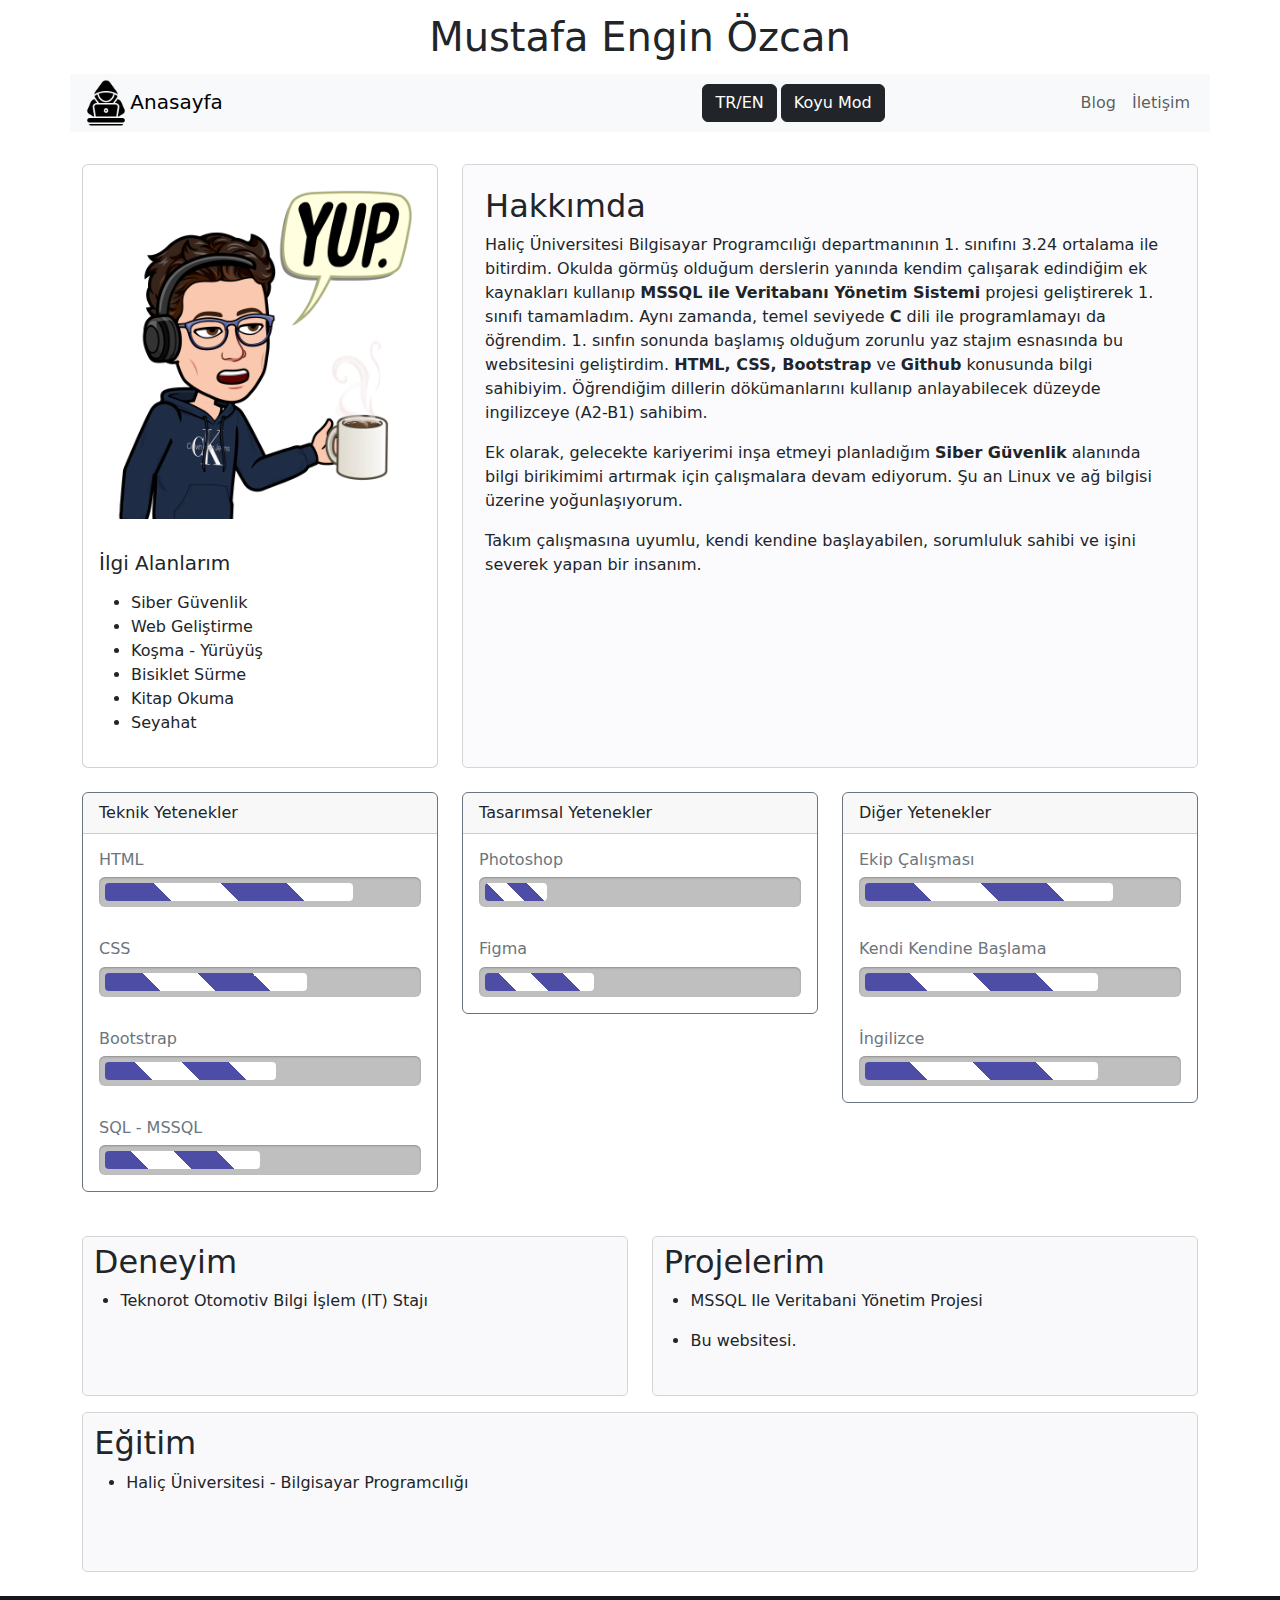
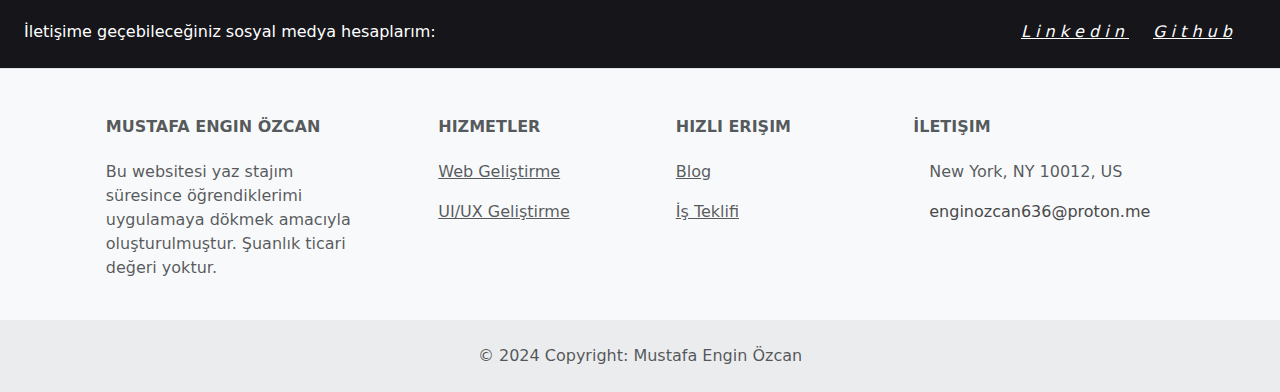
==== index.html @ c09090f0 "dark mode added to main pages" ====
<!DOCTYPE html>
<html lang="en">

<head>
  <meta charset="UTF-8">
  <meta name="viewport" content="width=device-width, initial-scale=1.0">
  <title>Mustafa Engin Özcan</title>
  <style>
    html {
      scroll-behavior: smooth;
    }
  </style>
  <link rel="stylesheet" href="css/style.css">
  <link href="https://cdn.jsdelivr.net/npm/bootstrap@5.3.3/dist/css/bootstrap.min.css" rel="stylesheet"
    integrity="sha384-QWTKZyjpPEjISv5WaRU9OFeRpok6YctnYmDr5pNlyT2bRjXh0JMhjY6hW+ALEwIH" crossorigin="anonymous">
  <link rel="icon" type="image/x-icon" href="img/hacker.png">
  <link rel="stylesheet" href="https://cdnjs.cloudflare.com/ajax/libs/font-awesome/6.6.0/css/all.min.css"
    integrity="sha512-Kc323vGBEqzTmouAECnVceyQqyqdsSiqLQISBL29aUW4U/M7pSPA/gEUZQqv1cwx4OnYxTxve5UMg5GT6L4JJg=="
    crossorigin="anonymous" referrerpolicy="no-referrer">
</head>

<body>
  <script src="https://cdn.jsdelivr.net/npm/@popperjs/core@2.11.8/dist/umd/popper.min.js"
    integrity="sha384-I7E8VVD/ismYTF4hNIPjVp/Zjvgyol6VFvRkX/vR+Vc4jQkC+hVqc2pM8ODewa9r"
    crossorigin="anonymous"></script>
  <script src="https://cdn.jsdelivr.net/npm/bootstrap@5.3.3/dist/js/bootstrap.min.js"
    integrity="sha384-0pUGZvbkm6XF6gxjEnlmuGrJXVbNuzT9qBBavbLwCsOGabYfZo0T0to5eqruptLy"
    crossorigin="anonymous"></script>

  <script>
    document.getElementById('iletisimButon').addEventListener('click', function (event) {
      event.preventDefault();

      document.getElementById('footer').scrollIntoView({
        behavior: 'smooth'
      });
    });
  </script>

  <h1 style="text-align: center; margin: 0%; margin-bottom: 1%; margin-top: 1%;">Mustafa Engin Özcan</h1>

  <div class="container">
    <div class="row">
      <nav class="navbar navbar-expand-lg bg-body-tertiary p-0">
        <div class="container-fluid" id="naviBar">
          <a class="navbar-brand" href="../index.html" id="naviBar"><img class="icon-Navbar"
              src="../img/hacker.png">Anasayfa</a>
          <a class="btn btn-dark" href="../docs/indexEnglish.html" role="button">TR/EN</a>
          <button id="theme-toggle" class="btn btn-dark mx-1">Koyu Mod</button>
          <button class=" navbar-toggler" type="button" data-bs-toggle="collapse"
            data-bs-target="#navbarSupportedContent" aria-controls="navbarSupportedContent" aria-expanded="false"
            aria-label="Toggle navigation">
            <span class="navbar-toggler-icon"></span>
          </button>

          <div class="collapse navbar-collapse" id="navbarSupportedContent">
            <ul class="navbar-nav ms-auto mb-2 mb-lg-0">
              <li class="nav-item">
                <a class="nav-link" aria-current="page" href="../docs/blog.html" id="naviBar">Blog</a>
              </li>
              <li class="nav-item">
                <a class="nav-link naviBar" href="#footer" id="iletisimButon">İletişim</a>
              </li>
            </ul>
          </div>
        </div>
      </nav>
    </div>
  </div>


  <div class="container">
    <div class="row mt-3">
      <div class="col-sm-12 col-md-4 col-lg-4 mt-3">
        <div class="card">
          <img src="img/yup.png" class="card-img-top" alt="...">
          <div class="card-body">
            <p class="card-text">
            <h5>İlgi Alanlarım</h5>
            </p>
            <ul>
              <li>Siber Güvenlik</li>
              <li>Web Geliştirme</li>
              <li>Koşma - Yürüyüş</li>
              <li>Bisiklet Sürme</li>
              <li>Kitap Okuma</li>
              <li>Seyahat</li>
            </ul>
          </div>
        </div>
      </div>


      <!-- <div class="row"> -->
      <div class="col-sm-12 col-md-8 col-lg-8 mt-3">
        <div class="div-Hakkimda">
          <h2>Hakkımda</h2>
          <p>Haliç Üniversitesi Bilgisayar Programcılığı departmanının 1. sınıfını 3.24 ortalama ile bitirdim. Okulda
            görmüş olduğum
            derslerin yanında kendim çalışarak edindiğim ek kaynakları kullanıp <b>MSSQL ile Veritabanı Yönetim
              Sistemi</b>
            projesi geliştirerek 1. sınıfı tamamladım. Aynı zamanda, temel seviyede <b>C</b> dili ile programlamayı da
            öğrendim. 1. sınfın sonunda
            başlamış
            olduğum zorunlu yaz stajım esnasında bu websitesini geliştirdim. <b>HTML, CSS, Bootstrap</b> ve
            <b>Github</b> konusunda bilgi
            sahibiyim. Öğrendiğim dillerin dökümanlarını kullanıp anlayabilecek düzeyde ingilizceye (A2-B1) sahibim.
          </p>
          <p>Ek olarak, gelecekte kariyerimi inşa etmeyi planladığım <b>Siber Güvenlik</b> alanında bilgi birikimimi
            artırmak
            için çalışmalara devam ediyorum. Şu an Linux ve ağ bilgisi üzerine yoğunlaşıyorum.</p>
          <p>Takım çalışmasına uyumlu, kendi kendine başlayabilen, sorumluluk sahibi ve işini severek yapan bir insanım.
          </p>
        </div>
      </div>
    </div>
  </div>
  <div class="container p-0">
    <div class="row m-0 mb-1">
      <div class="col-sm-12 col-md-4 col-lg-4 mt-4 mb-4">
        <div class="card border-secondary">
          <div class="card-header">Teknik Yetenekler</div>
          <div class="card-body text-secondary">
            <h6>HTML</h6>
            <div class="col-sm-12 col-md-12 col-lg-12">
              <div class="yukleme yukleme-striped">
                <div class="yukleme-bar"></div>
              </div>
            </div>
            <h6 style="margin-top: 10%;">CSS</h6>
            <div class="col-sm-12 col-md-12 col-lg-12">
              <div class="yukleme yukleme-striped-css">
                <div class="yukleme-bar-css"></div>
              </div>
            </div>
            <h6 style="margin-top: 10%;">Bootstrap</h6>
            <div class="col-sm-12 col-md-12 col-lg-12">
              <div class="yukleme yukleme-striped-bt">
                <div class="yukleme-bar-bt"></div>
              </div>
            </div>
            <h6 style="margin-top: 10%;">SQL - MSSQL</h6>
            <div class="col-sm-12 col-md-12 col-lg-12">
              <div class="yukleme yukleme-striped-sql">
                <div class="yukleme-bar-sql"></div>
              </div>
            </div>
          </div>
        </div>
      </div>
      <div class="col-sm-12 col-md-4 col-lg-4 mt-4 mb-4">
        <div class="card border-secondary">
          <div class="card-header">Tasarımsal Yetenekler</div>
          <div class="card-body text-secondary">
            <h6>Photoshop</h6>
            <div class="col-sm-12 col-md-12 col-lg-12">
              <div class="yukleme yukleme-striped-ps">
                <div class="yukleme-bar-ps"></div>
              </div>
            </div>
            <h6 style="margin-top: 10%;">Figma</h6>
            <div class="col-sm-12 col-md-12 col-lg-12">
              <div class="yukleme yukleme-striped-fig">
                <div class="yukleme-bar-fig"></div>
              </div>
            </div>
          </div>
        </div>
      </div>
      <div class="col-sm-12 col-md-4 col-lg-4 mt-4 mb-4">
        <div class="card border-secondary">
          <div class="card-header">Diğer Yetenekler</div>
          <div class="card-body text-secondary">
            <h6>Ekip Çalışması</h6>
            <div class="col-sm-12 col-md-12 col-lg-12">
              <div class="yukleme yukleme-striped-problem">
                <div class="yukleme-bar-problem"></div>
              </div>
            </div>
            <h6 style="margin-top: 10%;">Kendi Kendine Başlama</h6>
            <div class="col-sm-12 col-md-12 col-lg-12">
              <div class="yukleme yukleme-striped-analitik">
                <div class="yukleme-bar-analitik"></div>
              </div>
            </div>
            <h6 style="margin-top: 10%;">İngilizce</h6>
            <div class="col-sm-12 col-md-12 col-lg-12">
              <div class="yukleme yukleme-striped-yabancidil">
                <div class="yukleme-bar-yabancidil"></div>
              </div>
            </div>
          </div>
        </div>
      </div>
    </div>
  </div>

  <!-- <div class="container">
    
  </div> -->

  <div class="container">
    <div class="row">
      <div class="col-sm-12 col-md-6 col-lg-6 mt-3">
        <div class="div-Deneyim">
          <h2 style="margin-left: 1%;">Deneyim</h2>
          <ul>
            <li>
              Teknorot Otomotiv Bilgi İşlem (IT) Stajı
            </li>
          </ul>
        </div>
      </div>
      <div class="col-sm-12 col-md-6 col-lg-6 mt-3">
        <div class="div-Projeler">
          <h2 style="margin-left: 1%;">Projelerim</h2>
          <ul>
            <li>
              <p>MSSQL Ile Veritabani Yönetim Projesi</p>
            </li>
            <li>
              <p>Bu websitesi.</p>
            </li>
          </ul>
        </div>
      </div>
    </div>
  </div>

  <div class="container">
    <div class="row">
      <div class="col-sm-12 col-md-12 col-lg-12 mt-3">
        <div class="div-Egitim">
          <h2>
            Eğitim
          </h2>
          <ul>
            <li>
              Haliç Üniversitesi - Bilgisayar Programcılığı
            </li>
          </ul>
        </div>
      </div>
    </div>
  </div>

  <br>
  <!-- Footer -->
  <footer class="text-center text-lg-start bg-body-tertiary text-muted" id="footer">
    <!-- Section: Social media -->
    <section class="d-flex justify-content-center justify-content-lg-between p-4 border-bottom dark-mode">
      <!-- Left -->
      <div class="me-5 d-none d-lg-block">
        <span>İletişime geçebileceğiniz sosyal medya hesaplarım:</span>
      </div>
      <!-- Left -->

      <!-- Right -->
      <div class="dark-mode">
        <!-- <a href="" class="me-4 text-reset" target="_blank">
          <i class="fab fa-google"> o o g l e</i>
        </a> -->
        <a href="https://www.linkedin.com/in/mustafa-engin-ozcan/" class="me-4 text-reset" target="_blank">
          <i class="fab fa-linkedin"> L i n k e d i n</i>
        </a>
        <a href="https://github.com/thengjn" class="me-4 text-reset" target="_blank">
          <i class="fab fa-github"> G i t h u b</i>
        </a>
      </div>
      <!-- Right -->
    </section>
    <!-- Section: Social media -->

    <!-- Section: Links  -->
    <section class="footerIletisim">
      <div class="container text-center text-md-start mt-5">
        <!-- Grid row -->
        <div class="row mt-3">
          <!-- Grid column -->
          <div class="col-md-3 col-lg-4 col-xl-3 mx-auto mb-4">
            <!-- Content -->
            <h6 class="text-uppercase fw-bold mb-4">
              <i></i>Mustafa Engin Özcan
            </h6>
            <p>
              Bu websitesi yaz stajım süresince öğrendiklerimi uygulamaya dökmek amacıyla oluşturulmuştur. Şuanlık
              ticari değeri yoktur.
            </p>
          </div>
          <!-- Grid column -->

          <!-- Grid column -->
          <div class="col-md-2 col-lg-2 col-xl-2 mx-auto mb-4">
            <!-- Links -->
            <h6 class="text-uppercase fw-bold mb-4">
              Hizmetler
            </h6>
            <p>
              <a href="docs/hizmetler.html" class="text-reset">Web Geliştirme</a>
            </p>
            <p>
              <a href="docs/hizmetler.html" class="text-reset">UI/UX Geliştirme</a>
            </p>
            <!-- <p>
              <a href="#!" class="text-reset">other</a>
            </p>
            <p>
              <a href="#!" class="text-reset">other</a>
            </p> -->
          </div>
          <!-- Grid column -->

          <!-- Grid column -->
          <div class="col-md-3 col-lg-2 col-xl-2 mx-auto mb-4">
            <!-- Links -->
            <h6 class="text-uppercase fw-bold mb-4">
              Hızlı Erişim
            </h6>
            <p>
              <a href="docs/blog.html" class="text-reset">Blog</a>
            </p>
            <p>
              <a href="docs/IsTeklifi.html" class="text-reset">İş Teklifi</a>
            </p>
            <!-- <p>
              <a href="#!" class="text-reset">Orders</a>
            </p>
            <p>
              <a href="#!" class="text-reset">Help</a>
            </p> -->
          </div>
          <!-- Grid column -->

          <!-- Grid column -->
          <div class="col-md-4 col-lg-3 col-xl-3 mx-auto mb-md-0 mb-4">
            <!-- Links -->
            <h6 class="text-uppercase fw-bold mb-4">İletişim</h6>
            <p><i class="fas fa-home me-3"></i>New York, NY 10012, US</p>
            <i class="fas fa-envelope me-3"></i>
            <a href="mailto:enginozcan636@proton.me" class="mail-Iletisim"
              style="color: rgb(73, 73, 73); text-decoration: none;">enginozcan636@proton.me</a>
            </p>
          </div>
          <!-- Grid column -->
        </div>
        <!-- Grid row -->
      </div>
    </section>
    <!-- Section: Links  -->
    <!-- Copyright -->
    <div class="text-center p-4" style="background-color: rgba(0, 0, 0, 0.05);">
      © 2024 Copyright: Mustafa Engin Özcan</div>
    <!-- Copyright -->
  </footer>
  <!-- Footer -->
  </div>

  <script src="json/script.js"></script>
</body>

</html>
---- css/style.css ----
.div-Hakkimda {
  background-color: #f9f9fb9a;
  height: 100%;
  width: 100%;
  border-radius: 5px;
  padding: 3%;
  border: 0.1px solid #d8d4d4;
}

.icon-Navbar {
  width: 8%;
  height: 8%;
}

.yetenek-bar {
  margin: 100px auto;
  width: 500px;
  text-align: center;
}

.yukleme {
  padding: 6px;
  background: rgba(0, 0, 0, 0.25);
  border-radius: 6px;
  box-shadow: inset 0 1px 2px rgba(0, 0, 0, 0.25), 0 1px rgba(255, 255, 255, 0.08);
}

.yukleme-bar {
  /* ------------------------- */
  height: 18px;
  background-color: #ee3030;
  border-radius: 4px;
  transition: 0.4s linear;
  transition-property: width, background-color;
}

.yukleme-striped .yukleme-bar {
  /* her bar icin sadece buralari degistir ve animation kisminin adini o bar adi olarak belirle */
  background-color: white;
  width: 80%;
  background-image: linear-gradient(45deg, rgba(0, 0, 128, 0.699) 25%,
      transparent 25%, transparent 50%,
      rgba(0, 0, 128, 0.699) 50%, rgba(0, 0, 128, 0.699) 75%,
      transparent 75%, transparent);
  animation: progressAnimationStrike 6s;
}

@keyframes progressAnimationStrike {
  from {
    width: 0
  }

  to {
    width: 80%
  }
}

.yukleme-bar-css {
  /* ------------------------- */
  height: 18px;
  background-color: #ee3030;
  border-radius: 4px;
  transition: 0.4s linear;
  transition-property: width, background-color;
}

.yukleme-striped-css .yukleme-bar-css {
  /* her bar icin sadece buralari degistir ve animation kisminin adini o bar adi olarak belirle */
  background-color: white;
  width: 65%;
  background-image: linear-gradient(45deg, rgba(0, 0, 128, 0.699) 25%,
      transparent 25%, transparent 50%,
      rgba(0, 0, 128, 0.699) 50%, rgba(0, 0, 128, 0.699) 75%,
      transparent 75%, transparent);
  animation: progressAnimationStrikeCss 6s;
}

@keyframes progressAnimationStrikeCss {
  from {
    width: 0
  }

  to {
    width: 65%
  }
}


.yukleme-bar-bt {
  /* ------------------------- */
  height: 18px;
  background-color: #ee3030;
  border-radius: 4px;
  transition: 0.4s linear;
  transition-property: width, background-color;
}

.yukleme-striped-bt .yukleme-bar-bt {
  /* her bar icin sadece buralari degistir ve animation kisminin adini o bar adi olarak belirle */
  background-color: white;
  width: 55%;
  background-image: linear-gradient(45deg, rgba(0, 0, 128, 0.699) 25%,
      transparent 25%, transparent 50%,
      rgba(0, 0, 128, 0.699) 50%, rgba(0, 0, 128, 0.699) 75%,
      transparent 75%, transparent);
  animation: progressAnimationStrikeBt 6s;
}

@keyframes progressAnimationStrikeBt {
  from {
    width: 0
  }

  to {
    width: 55%
  }
}

.yukleme-bar-sql {
  /* ------------------------- */
  height: 18px;
  background-color: #ee3030;
  border-radius: 4px;
  transition: 0.4s linear;
  transition-property: width, background-color;
}

.yukleme-striped-sql .yukleme-bar-sql {
  /* her bar icin sadece buralari degistir ve animation kisminin adini o bar adi olarak belirle */
  background-color: white;
  width: 50%;
  background-image: linear-gradient(45deg, rgba(0, 0, 128, 0.699) 25%,
      transparent 25%, transparent 50%,
      rgba(0, 0, 128, 0.699) 50%, rgba(0, 0, 128, 0.699) 75%,
      transparent 75%, transparent);
  animation: progressAnimationStrikeSql 6s;
}

@keyframes progressAnimationStrikeSql {
  from {
    width: 0
  }

  to {
    width: 50%
  }
}

.yukleme-bar-ps {
  /* ------------------------- */
  height: 18px;
  background-color: #ee3030;
  border-radius: 4px;
  transition: 0.4s linear;
  transition-property: width, background-color;
}

.yukleme-striped-ps .yukleme-bar-ps {
  /* her bar icin sadece buralari degistir ve animation kisminin adini o bar adi olarak belirle */
  background-color: white;
  width: 20%;
  background-image: linear-gradient(45deg, rgba(0, 0, 128, 0.699) 25%,
      transparent 25%, transparent 50%,
      rgba(0, 0, 128, 0.699) 50%, rgba(0, 0, 128, 0.699) 75%,
      transparent 75%, transparent);
  animation: progressAnimationStrikePs 6s;
}

@keyframes progressAnimationStrikePs {
  from {
    width: 0
  }

  to {
    width: 20%
  }
}

.yukleme-bar-fig {
  /* ------------------------- */
  height: 18px;
  background-color: #ee3030;
  border-radius: 4px;
  transition: 0.4s linear;
  transition-property: width, background-color;
}

.yukleme-striped-fig .yukleme-bar-fig {
  /* her bar icin sadece buralari degistir ve animation kisminin adini o bar adi olarak belirle */
  background-color: white;
  width: 35%;
  background-image: linear-gradient(45deg, rgba(0, 0, 128, 0.699) 25%,
      transparent 25%, transparent 50%,
      rgba(0, 0, 128, 0.699) 50%, rgba(0, 0, 128, 0.699) 75%,
      transparent 75%, transparent);
  animation: progressAnimationStrikeFig 6s;
}

@keyframes progressAnimationStrikeFig {
  from {
    width: 0
  }

  to {
    width: 35%
  }
}

.yukleme-bar-problem {
  /* ------------------------- */
  height: 18px;
  background-color: #ee3030;
  border-radius: 4px;
  transition: 0.4s linear;
  transition-property: width, background-color;
}

.yukleme-striped-problem .yukleme-bar-problem {
  /* her bar icin sadece buralari degistir ve animation kisminin adini o bar adi olarak belirle */
  background-color: white;
  width: 80%;
  background-image: linear-gradient(45deg, rgba(0, 0, 128, 0.699) 25%,
      transparent 25%, transparent 50%,
      rgba(0, 0, 128, 0.699) 50%, rgba(0, 0, 128, 0.699) 75%,
      transparent 75%, transparent);
  animation: progressAnimationStrikeProblem 6s;
}

@keyframes progressAnimationStrikeProblem {
  from {
    width: 0
  }

  to {
    width: 80%
  }
}

.yukleme-bar-analitik {
  /* ------------------------- */
  height: 18px;
  background-color: #ee3030;
  border-radius: 4px;
  transition: 0.4s linear;
  transition-property: width, background-color;
}

.yukleme-striped-analitik .yukleme-bar-analitik {
  /* her bar icin sadece buralari degistir ve animation kisminin adini o bar adi olarak belirle */
  background-color: white;
  width: 75%;
  background-image: linear-gradient(45deg, rgba(0, 0, 128, 0.699) 25%,
      transparent 25%, transparent 50%,
      rgba(0, 0, 128, 0.699) 50%, rgba(0, 0, 128, 0.699) 75%,
      transparent 75%, transparent);
  animation: progressAnimationStrike 6s;
}

@keyframes progressAnimationStrike {
  from {
    width: 0
  }

  to {
    width: 75%
  }
}

.yukleme-bar-yabancidil {
  /* ------------------------- */
  height: 18px;
  background-color: #ee3030;
  border-radius: 4px;
  transition: 0.4s linear;
  transition-property: width, background-color;
}

.yukleme-striped-yabancidil .yukleme-bar-yabancidil {
  /* her bar icin sadece buralari degistir ve animation kisminin adini o bar adi olarak belirle */
  background-color: white;
  width: 75%;
  background-image: linear-gradient(45deg, rgba(0, 0, 128, 0.699) 25%,
      transparent 25%, transparent 50%,
      rgba(0, 0, 128, 0.699) 50%, rgba(0, 0, 128, 0.699) 75%,
      transparent 75%, transparent);
  animation: progressAnimationStrikeYabancidil 6s;
}

@keyframes progressAnimationStrikeYabancidil {
  from {
    width: 0
  }

  to {
    width: 75%
  }
}

.div-Projeler {
  width: 100%;
  height: 10rem;
  background-color: #f9f9fb;
  border-radius: 5px;
  border: 0.1px solid #d8d4d4;
  padding: 1%;
}

.div-Deneyim{
  width: 100%;
  height: 10rem;
  background-color: #f9f9fb;
  border-radius: 5px;
  border: 0.1px solid #d8d4d4;
  padding: 1%;
}

.div-Egitim{
  width: 100%;
  height: 10rem;
  background-color: #f9f9fb;
  border-radius: 5px;
  border: 0.1px solid #d8d4d4;
  padding: 1%;
}

.mail-Iletisim:hover{
  color:rgb(11, 96, 255);
  text-decoration: double;
}

.dark-mode #naviBar{
  background-color: #333;
  color: #fff;
}

.dark-mode .naviBar{
  background-color: #333;
  color: #fff;
}

.dark-mode{
  background-color: #15151a;
  color: #fff;
}

.dark-mode .card{
  background-color: #333;
  color: #fff;
}

.dark-mode .div-Hakkimda{
  background-color: #333;
  color: #fff;
}

.dark-mode .div-Deneyim{
  background-color: #333;
  color: #fff;
}

.dark-mode .div-Projeler{
  background-color: #333;
  color: #fff;
}

.dark-mode .div-Egitim{
  background-color: #333;
  color: #fff;
}

.dark-mode .card  h6{
  background-color: #333;
  color: #fff;
}
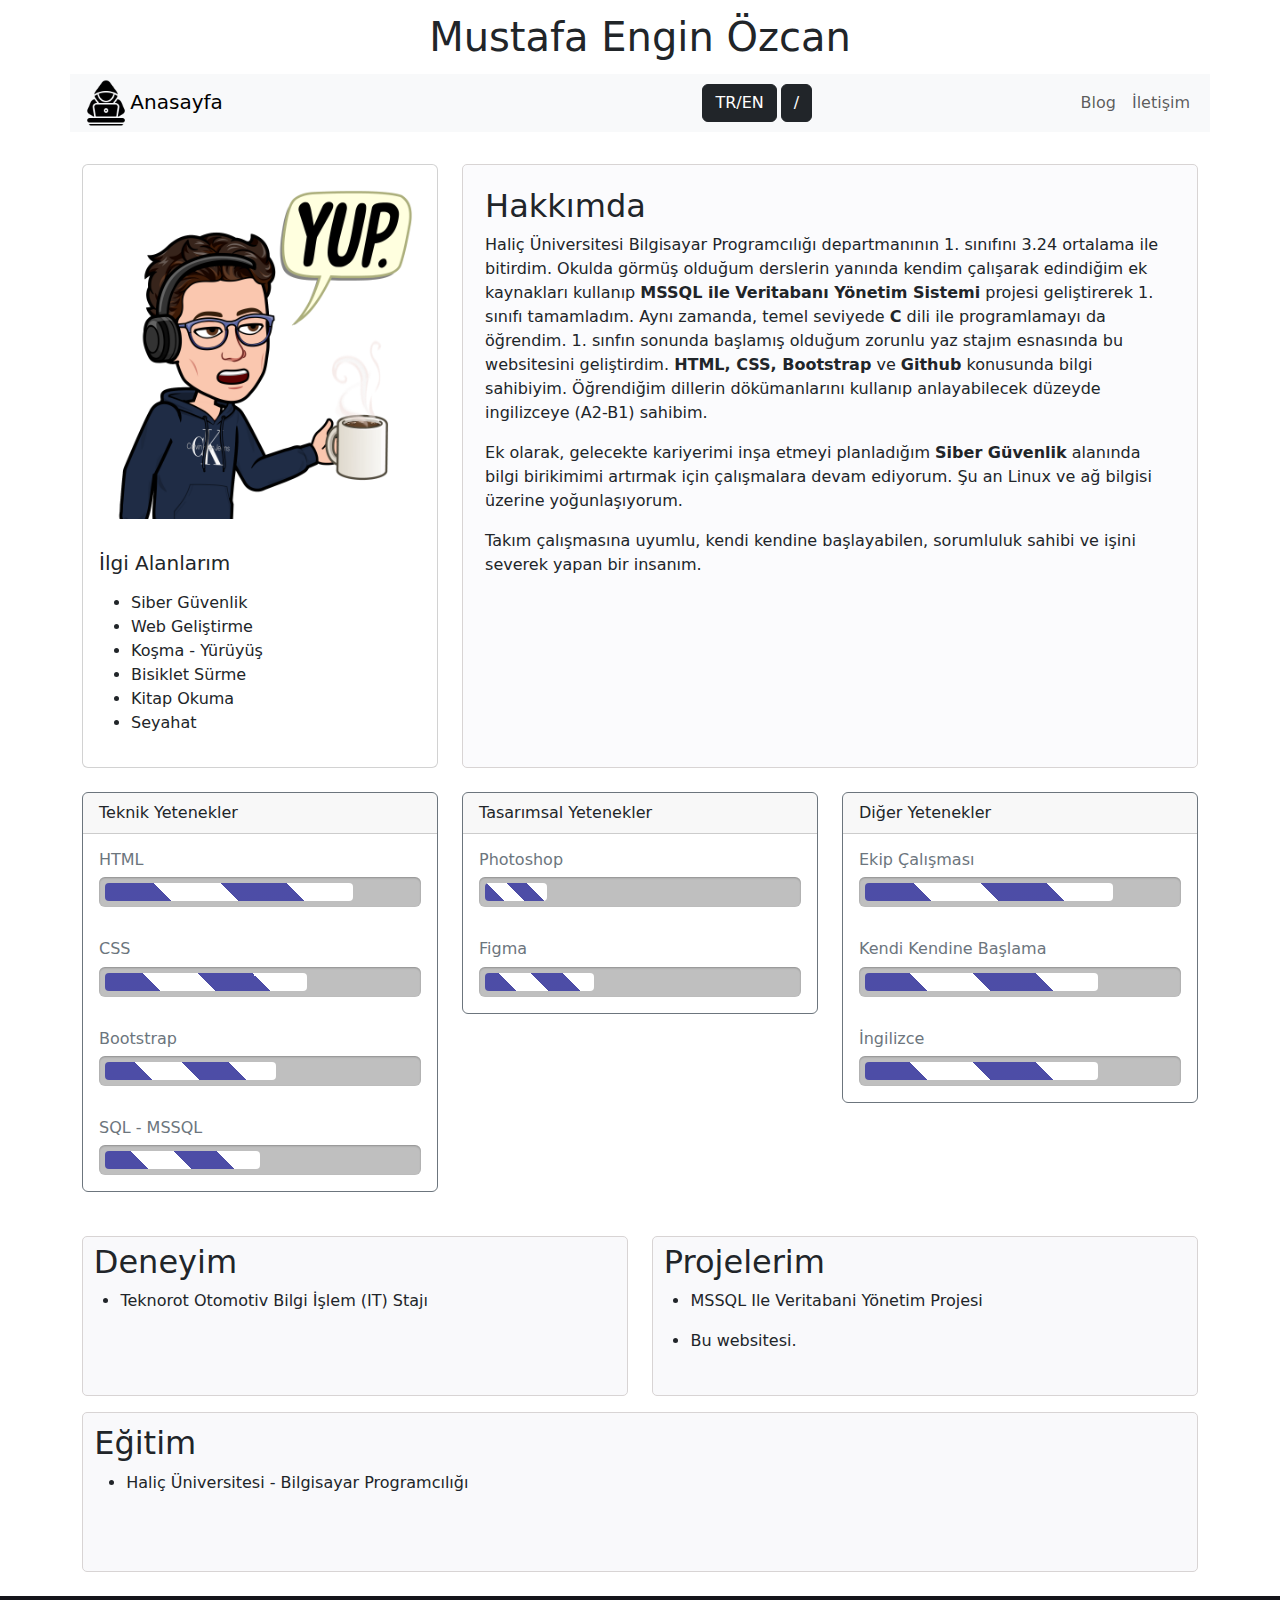
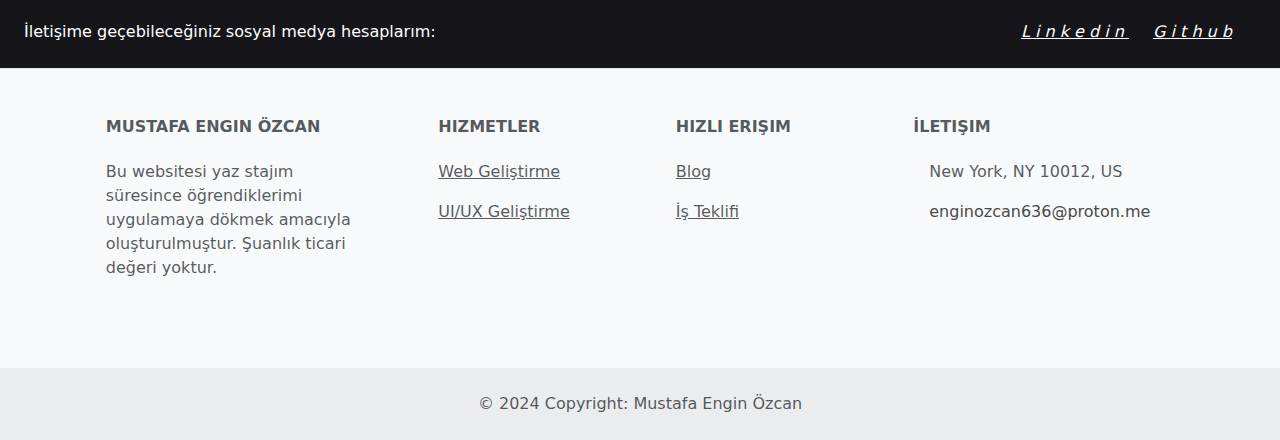
==== commit 972bc372: "dark mode added to blog page. also, fixed footer color for dark mode" ====
--- a/index.html
+++ b/index.html
@@ -46,7 +46,7 @@
           <a class="navbar-brand" href="../index.html" id="naviBar"><img class="icon-Navbar"
               src="../img/hacker.png">Anasayfa</a>
           <a class="btn btn-dark" href="../docs/indexEnglish.html" role="button">TR/EN</a>
-          <button id="theme-toggle" class="btn btn-dark mx-1">Koyu Mod</button>
+          <button id="theme-toggle" class="btn btn-dark mx-1"><i class="fa-regular fa-sun"></i>/<i class="fa-regular fa-moon"></i></button>
           <button class=" navbar-toggler" type="button" data-bs-toggle="collapse"
             data-bs-target="#navbarSupportedContent" aria-controls="navbarSupportedContent" aria-expanded="false"
             aria-label="Toggle navigation">
@@ -273,9 +273,9 @@
 
     <!-- Section: Links  -->
     <section class="footerIletisim">
-      <div class="container text-center text-md-start mt-5">
+      <div class="container text-center text-md-start mt-0 py-5">
         <!-- Grid row -->
-        <div class="row mt-3">
+        <div class="row mt-0">
           <!-- Grid column -->
           <div class="col-md-3 col-lg-4 col-xl-3 mx-auto mb-4">
             <!-- Content -->
--- a/css/style.css
+++ b/css/style.css
@@ -371,4 +371,10 @@
 .dark-mode .card  h6{
   background-color: #333;
   color: #fff;
-}+}
+
+.dark-mode .footerIletisim{
+  background-color: #15151a;
+  color: #fff;
+}
+
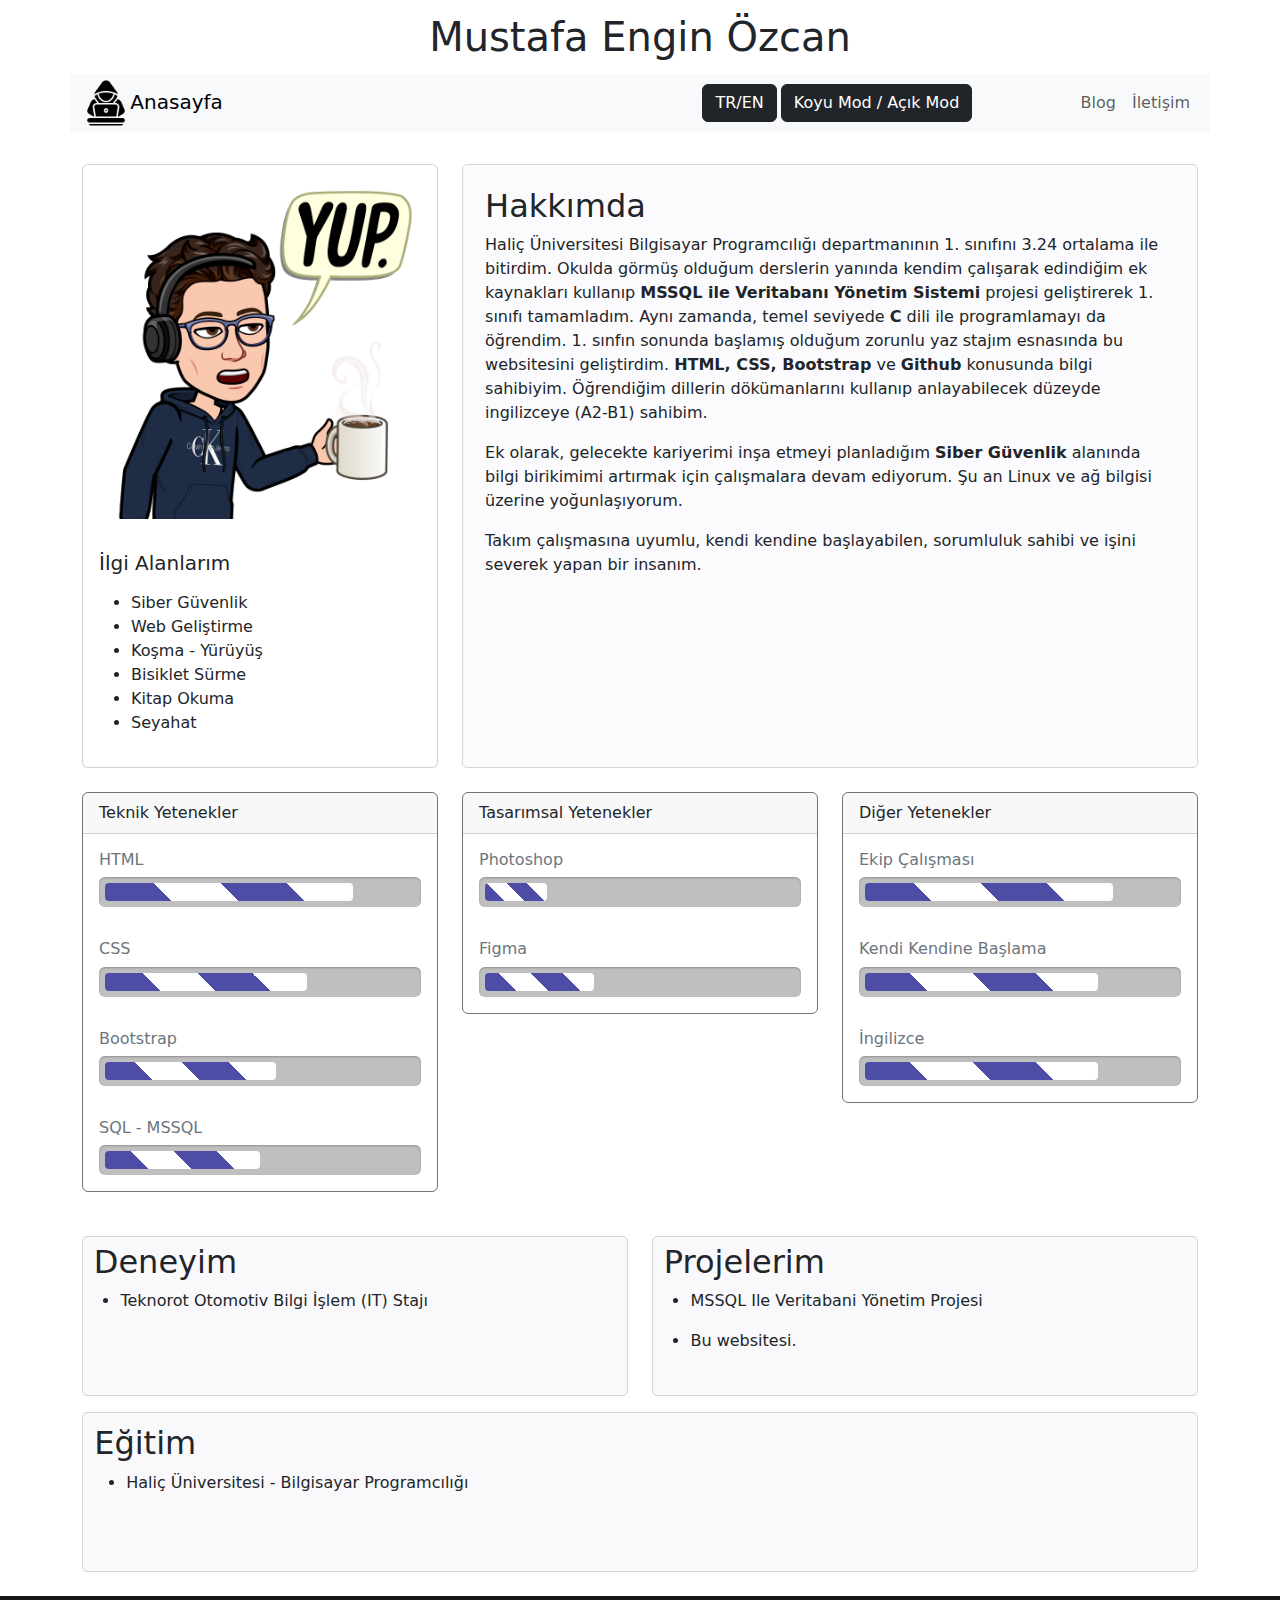
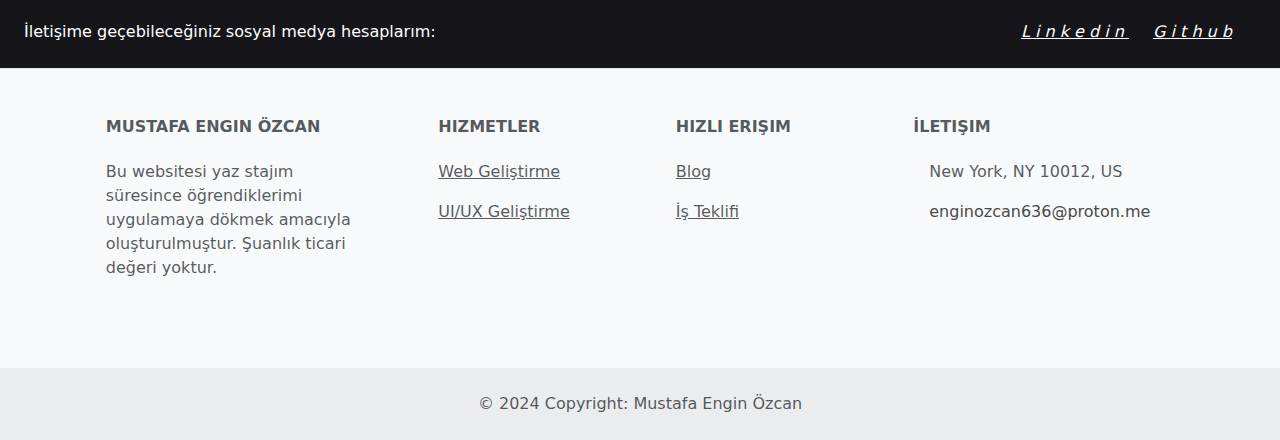
==== commit efb2037d: "test 1" ====
--- a/index.html
+++ b/index.html
@@ -43,10 +43,10 @@
     <div class="row">
       <nav class="navbar navbar-expand-lg bg-body-tertiary p-0">
         <div class="container-fluid" id="naviBar">
-          <a class="navbar-brand" href="../index.html" id="naviBar"><img class="icon-Navbar"
+          <a class="navbar-brand" href="../index.html" id="naviBar"><img class="icon-Navbar sayfaIcon"
               src="../img/hacker.png">Anasayfa</a>
           <a class="btn btn-dark" href="../docs/indexEnglish.html" role="button">TR/EN</a>
-          <button id="theme-toggle" class="btn btn-dark mx-1"><i class="fa-regular fa-sun"></i>/<i class="fa-regular fa-moon"></i></button>
+          <button id="theme-toggle" class="btn btn-dark mx-1">Koyu Mod / Açık Mod</button>
           <button class=" navbar-toggler" type="button" data-bs-toggle="collapse"
             data-bs-target="#navbarSupportedContent" aria-controls="navbarSupportedContent" aria-expanded="false"
             aria-label="Toggle navigation">
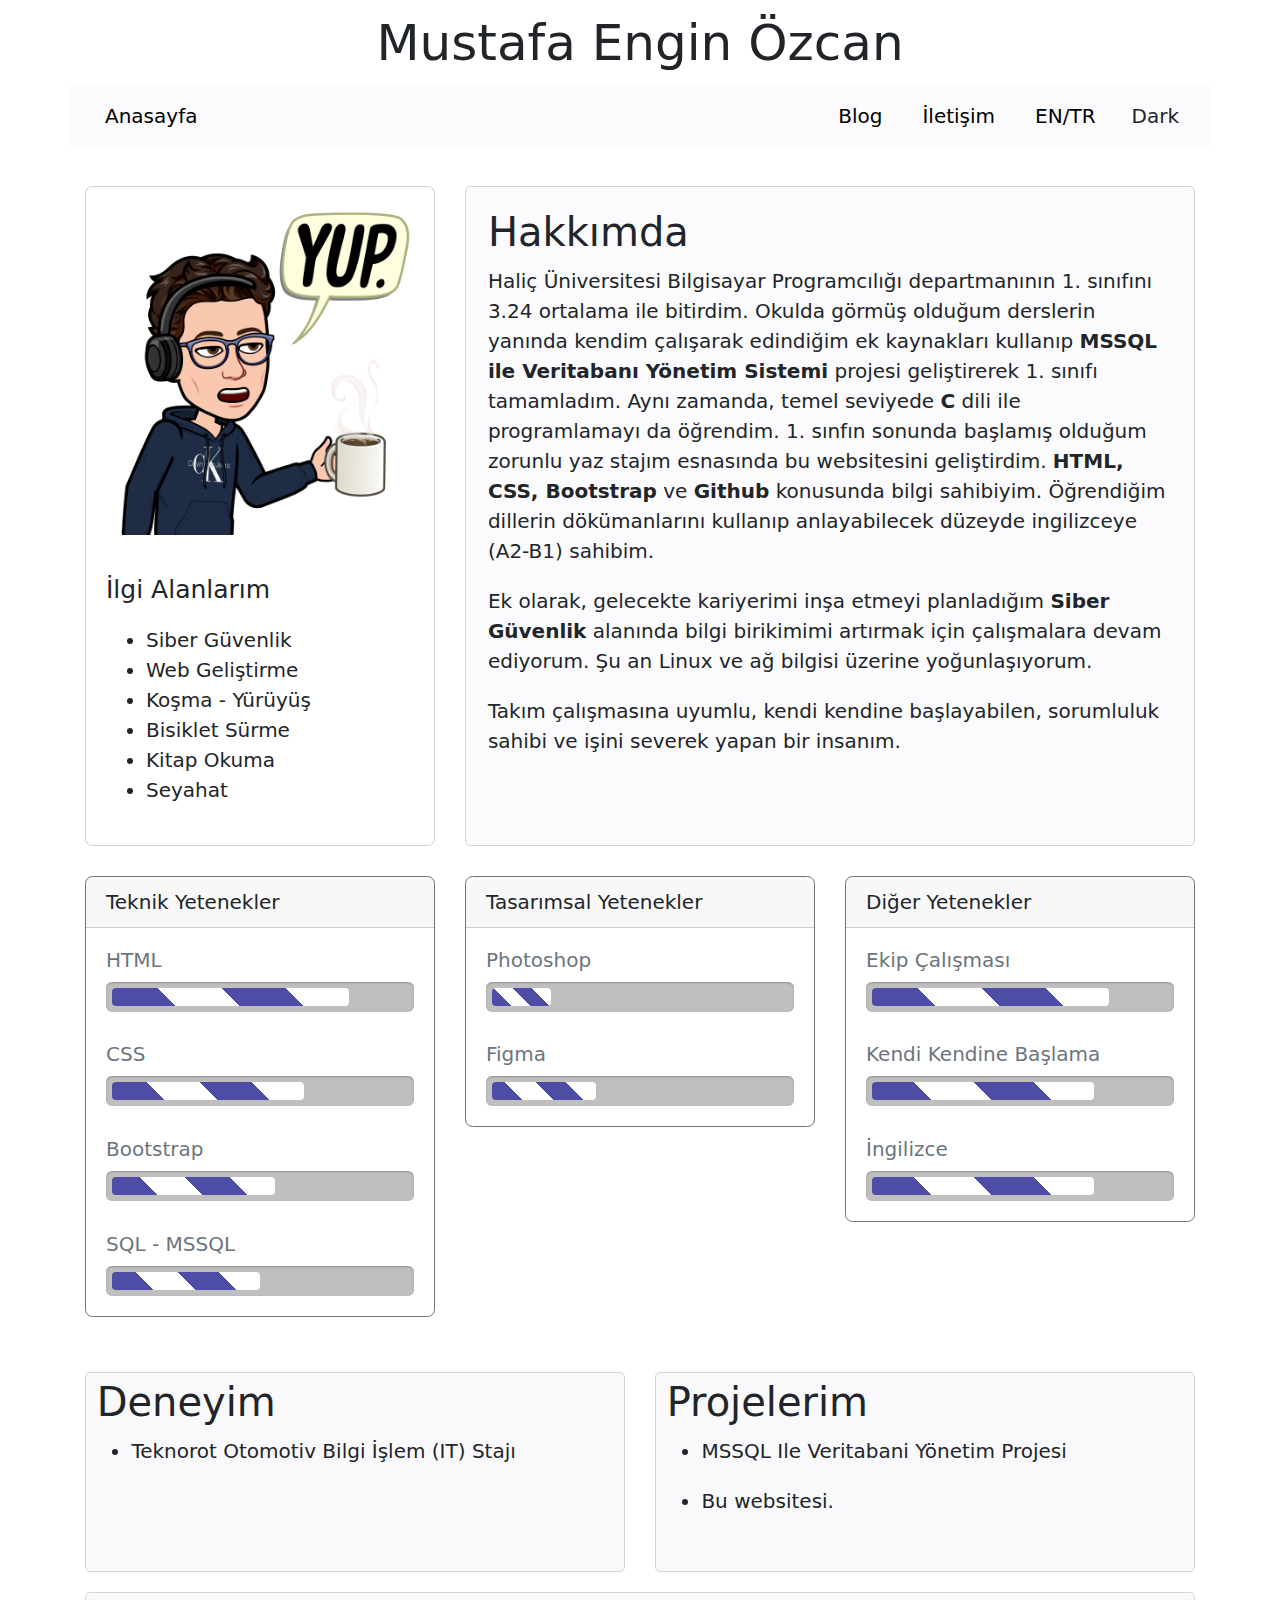
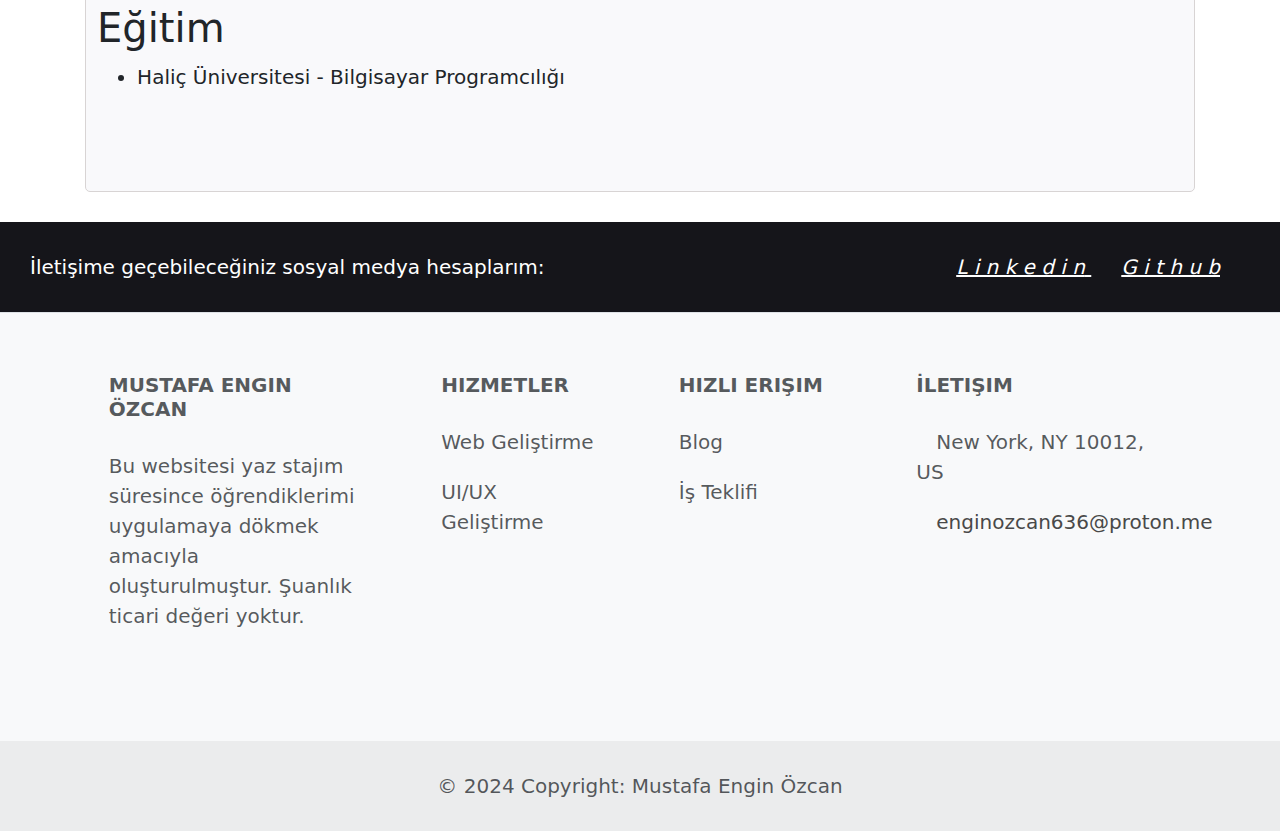
==== commit 2db9cabb: "navbar changed. dark mode fixed." ====
--- a/index.html
+++ b/index.html
@@ -41,30 +41,30 @@
 
   <div class="container">
     <div class="row">
-      <nav class="navbar navbar-expand-lg bg-body-tertiary p-0">
-        <div class="container-fluid" id="naviBar">
-          <a class="navbar-brand" href="../index.html" id="naviBar"><img class="icon-Navbar sayfaIcon"
-              src="../img/hacker.png">Anasayfa</a>
-          <a class="btn btn-dark" href="../docs/indexEnglish.html" role="button">TR/EN</a>
-          <button id="theme-toggle" class="btn btn-dark mx-1">Koyu Mod / Açık Mod</button>
-          <button class=" navbar-toggler" type="button" data-bs-toggle="collapse"
-            data-bs-target="#navbarSupportedContent" aria-controls="navbarSupportedContent" aria-expanded="false"
-            aria-label="Toggle navigation">
-            <span class="navbar-toggler-icon"></span>
-          </button>
-
-          <div class="collapse navbar-collapse" id="navbarSupportedContent">
-            <ul class="navbar-nav ms-auto mb-2 mb-lg-0">
-              <li class="nav-item">
-                <a class="nav-link" aria-current="page" href="../docs/blog.html" id="naviBar">Blog</a>
-              </li>
-              <li class="nav-item">
-                <a class="nav-link naviBar" href="#footer" id="iletisimButon">İletişim</a>
-              </li>
-            </ul>
-          </div>
-        </div>
-      </nav>
+      <nav id="naviBar">
+        <input type="checkbox" id="sidebar-active">
+        <label for="sidebar-active" class="open-sidebar-button">
+            <svg xmlns="http://www.w3.org/2000/svg" height="32" viewBox="0 -960 960 960" width="32" fill="#5f6368">
+                <path d="M120-240v-80h720v80H120Zm0-200v-80h720v80H120Zm0-200v-80h720v80H120Z" />
+            </svg>
+        </label>
+
+        <label id="overlay" for="sidebar-active"></label>
+        <div class="links-container">
+            <label for="sidebar-active" class="close-sidebar-button">
+                <svg xmlns="http://www.w3.org/2000/svg" height="32" viewBox="0 -960 960 960" width="32" fill="#5f6368">
+                    <path
+                        d="m256-200-56-56 224-224-224-224 56-56 224 224 224-224 56 56-224 224 224 224-56 56-224-224-224 224Z" />
+                </svg>
+            </label>
+
+            <a class="home-link" href="index.html">Anasayfa</a>
+            <a href="docs/blog.html">Blog</a>
+            <a href="#footer" id="iletisimButon">İletişim</a>
+            <a href="docs/indexEnglish.html">EN/TR</a>
+            <button id="theme-toggle" class="btn">Dark</button>
+        </div>
+    </nav>
     </div>
   </div>
 
--- a/css/style.css
+++ b/css/style.css
@@ -1,3 +1,111 @@
+@import url('https://fonts.googleapis.com/css2?family=Abril+Fatface&family=DM+Sans:ital,opsz,wght@0,9..40,100..1000;1,9..40,100..1000&family=Libre+Baskerville:ital,wght@0,400;0,700;1,400&family=Poppins:ital,wght@0,100;0,200;0,300;0,400;0,500;0,600;0,700;0,800;0,900;1,100;1,200;1,300;1,400;1,500;1,600;1,700;1,800;1,900&display=swap');
+
+:root{
+    --color-1 : #f9f9fb9a;
+    --text-color : #000000;
+    --accent-color : #0045a5;
+}
+
+*{
+    margin: 0;
+    padding: 0;
+}
+
+html{
+    font-size: 20px;
+    font-family: Poppins, 'Segoe UI', Tahoma, sans-serif;
+}
+
+nav{
+    height: 60px;
+    background-color: var(--color-1);
+    display: flex;
+    justify-content: flex-end;
+    align-items: center;
+}
+.links-container{
+    height: 100%;
+    width: 100%;
+    display: flex;
+    flex-direction: row;
+    align-items: center;
+}
+nav a{
+    height: 100%;
+    padding: 0 20px;
+    display: flex;
+    align-items: center;
+    text-decoration: none;
+    color: var(--text-color);
+}
+
+nav a:hover{
+    background-color: var(--accent-color);
+    color: #ffffff;
+}
+
+nav .home-link{
+    margin-right: auto;
+}
+
+nav svg{
+    fill: var(--text-color);
+}
+
+#sidebar-active{
+    display: none;
+}
+
+.open-sidebar-button, .close-sidebar-button{
+    display: none;
+}
+
+@media(max-width: 450px){
+    .links-container{
+        
+        flex-direction: column;
+        align-items: flex-start;
+
+        position: fixed;
+        top: 0;
+        right: -100%;
+        z-index: 10;
+        width: 300px;
+
+        background-color: var(--color-1);
+        box-shadow: -5px 0 5px rgba(0,0,0,0.25);
+        transition: 0.5s ease-out;
+    }
+    nav a{
+        box-sizing: border-box;
+        height: auto;
+        width: 100%;
+        padding: 20px 30px;
+        justify-content: flex-start;
+    }
+
+    .open-sidebar-button, .close-sidebar-button{
+        padding: 20px;
+        display: block;
+    }
+    #sidebar-active:checked ~ .links-container{
+        right: 0;
+    }
+    #sidebar-active:checked ~ #overlay{
+
+        height: 100%;
+        width: 100%;
+        position: fixed;
+        top: 0;
+        left: 0;
+        z-index: 9;
+    }
+}
+
+
+
+
+
 .div-Hakkimda {
   background-color: #f9f9fb9a;
   height: 100%;
@@ -7,11 +115,6 @@
   border: 0.1px solid #d8d4d4;
 }
 
-.icon-Navbar {
-  width: 8%;
-  height: 8%;
-}
-
 .yetenek-bar {
   margin: 100px auto;
   width: 500px;
@@ -343,6 +446,15 @@
   color: #fff;
 }
 
+.dark-mode nav a, button{
+  background-color: #333;
+  color: #fff;
+}
+
+.dark-mode footer section div a .mail-Iletisim{
+  color: #d8d4d4;
+}
+
 .dark-mode .card{
   background-color: #333;
   color: #fff;
@@ -378,3 +490,16 @@
   color: #fff;
 }
 
+.dark-mode .sayfaIcon{
+  color: white;
+}
+
+
+footer section div p a{
+  text-decoration: none;
+}
+
+.dark-mode .btn{
+  color: white;
+}
+
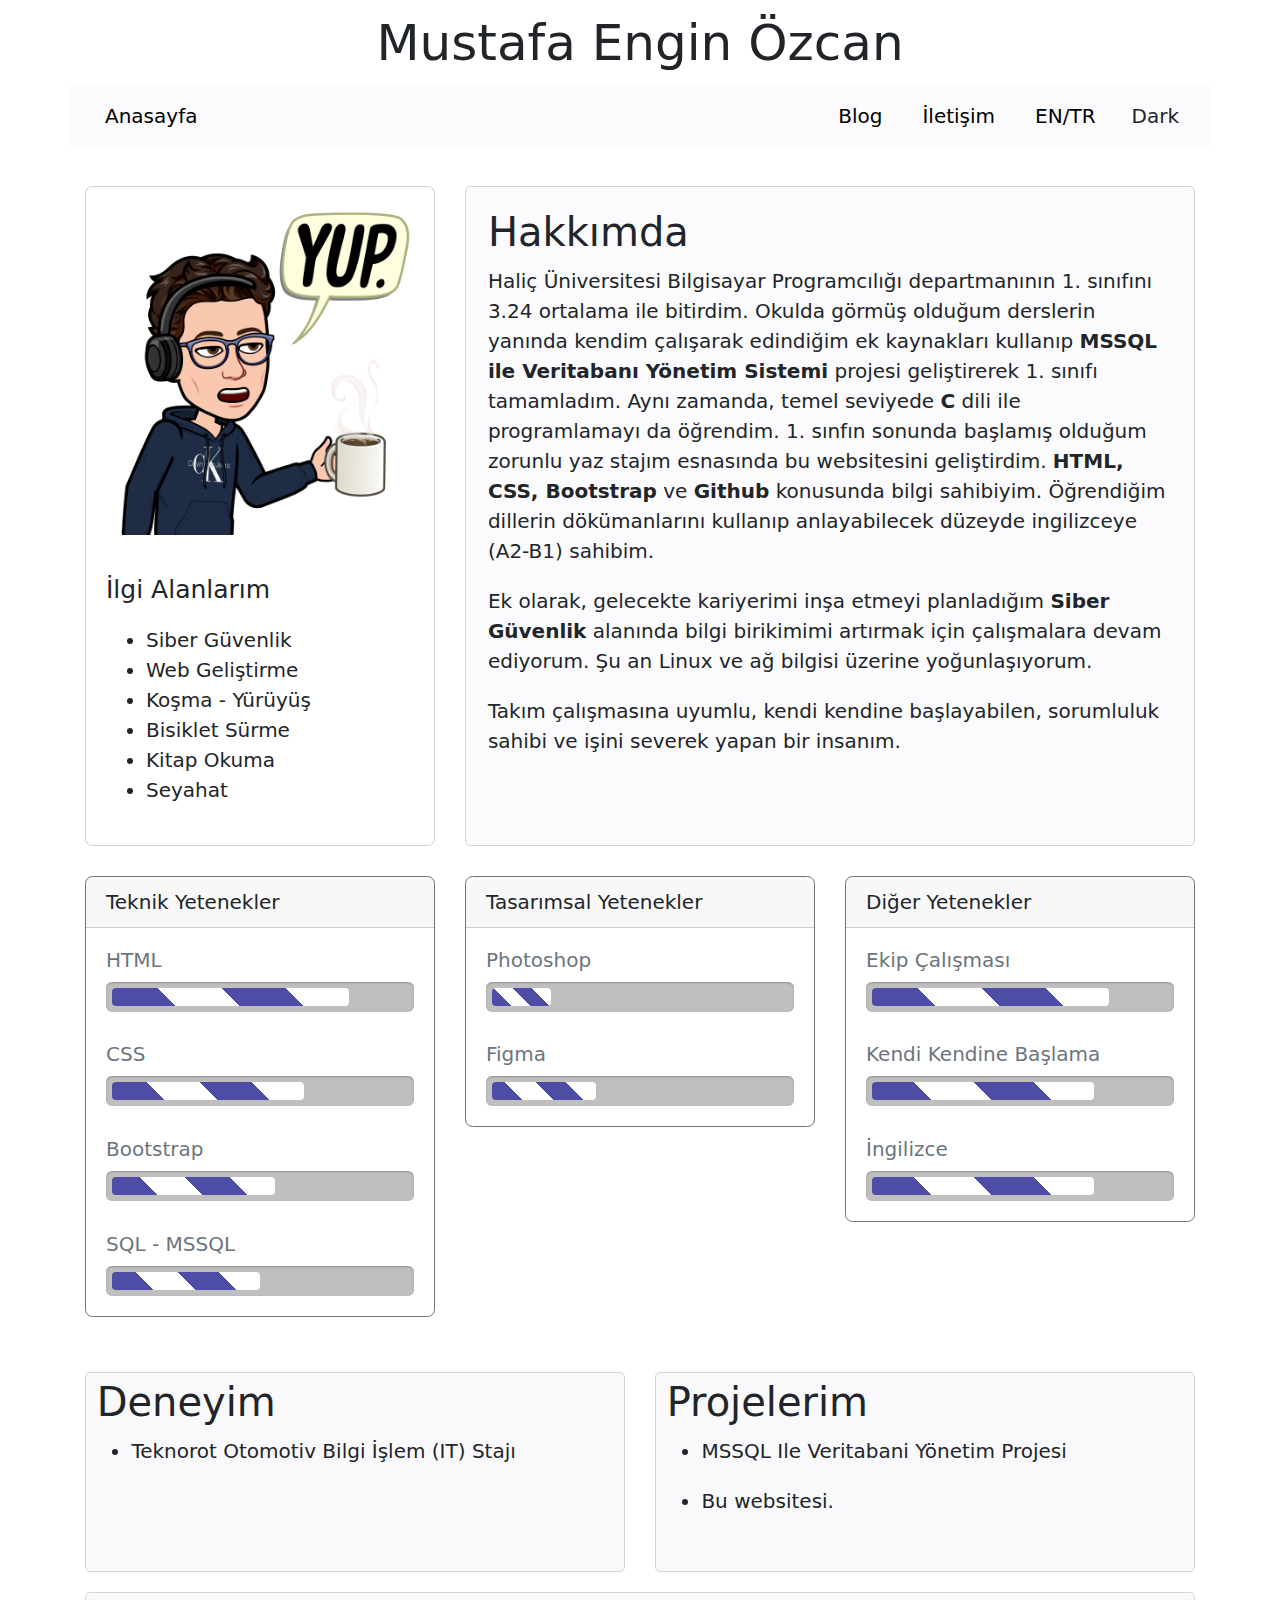
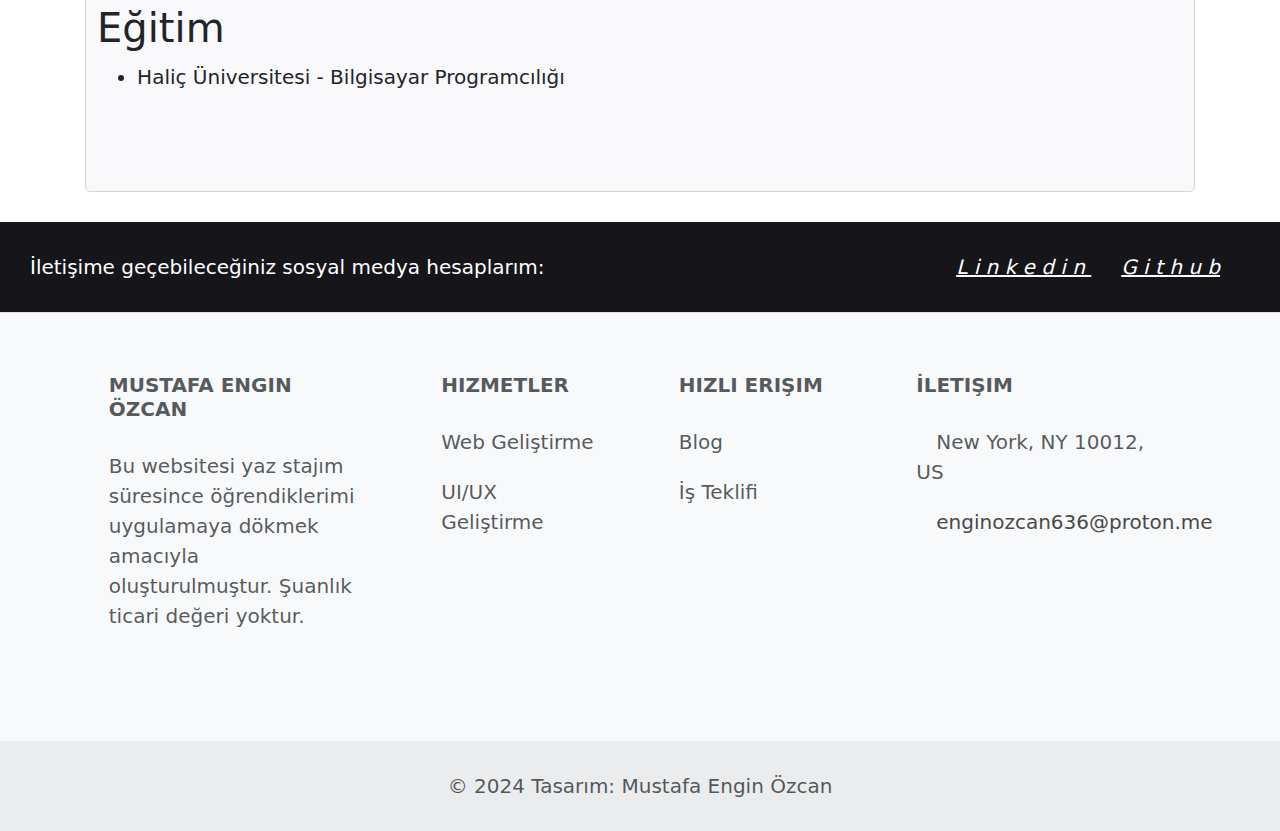
==== commit 56429eba: "mini fix." ====
--- a/index.html
+++ b/index.html
@@ -336,9 +336,8 @@
             <!-- Links -->
             <h6 class="text-uppercase fw-bold mb-4">İletişim</h6>
             <p><i class="fas fa-home me-3"></i>New York, NY 10012, US</p>
-            <i class="fas fa-envelope me-3"></i>
             <a href="mailto:enginozcan636@proton.me" class="mail-Iletisim"
-              style="color: rgb(73, 73, 73); text-decoration: none;">enginozcan636@proton.me</a>
+              style="color: rgb(73, 73, 73); text-decoration: none;"><i class="fas fa-envelope me-3"></i>enginozcan636@proton.me</a>
             </p>
           </div>
           <!-- Grid column -->
@@ -349,7 +348,7 @@
     <!-- Section: Links  -->
     <!-- Copyright -->
     <div class="text-center p-4" style="background-color: rgba(0, 0, 0, 0.05);">
-      © 2024 Copyright: Mustafa Engin Özcan</div>
+      © 2024 Tasarım: Mustafa Engin Özcan</div>
     <!-- Copyright -->
   </footer>
   <!-- Footer -->
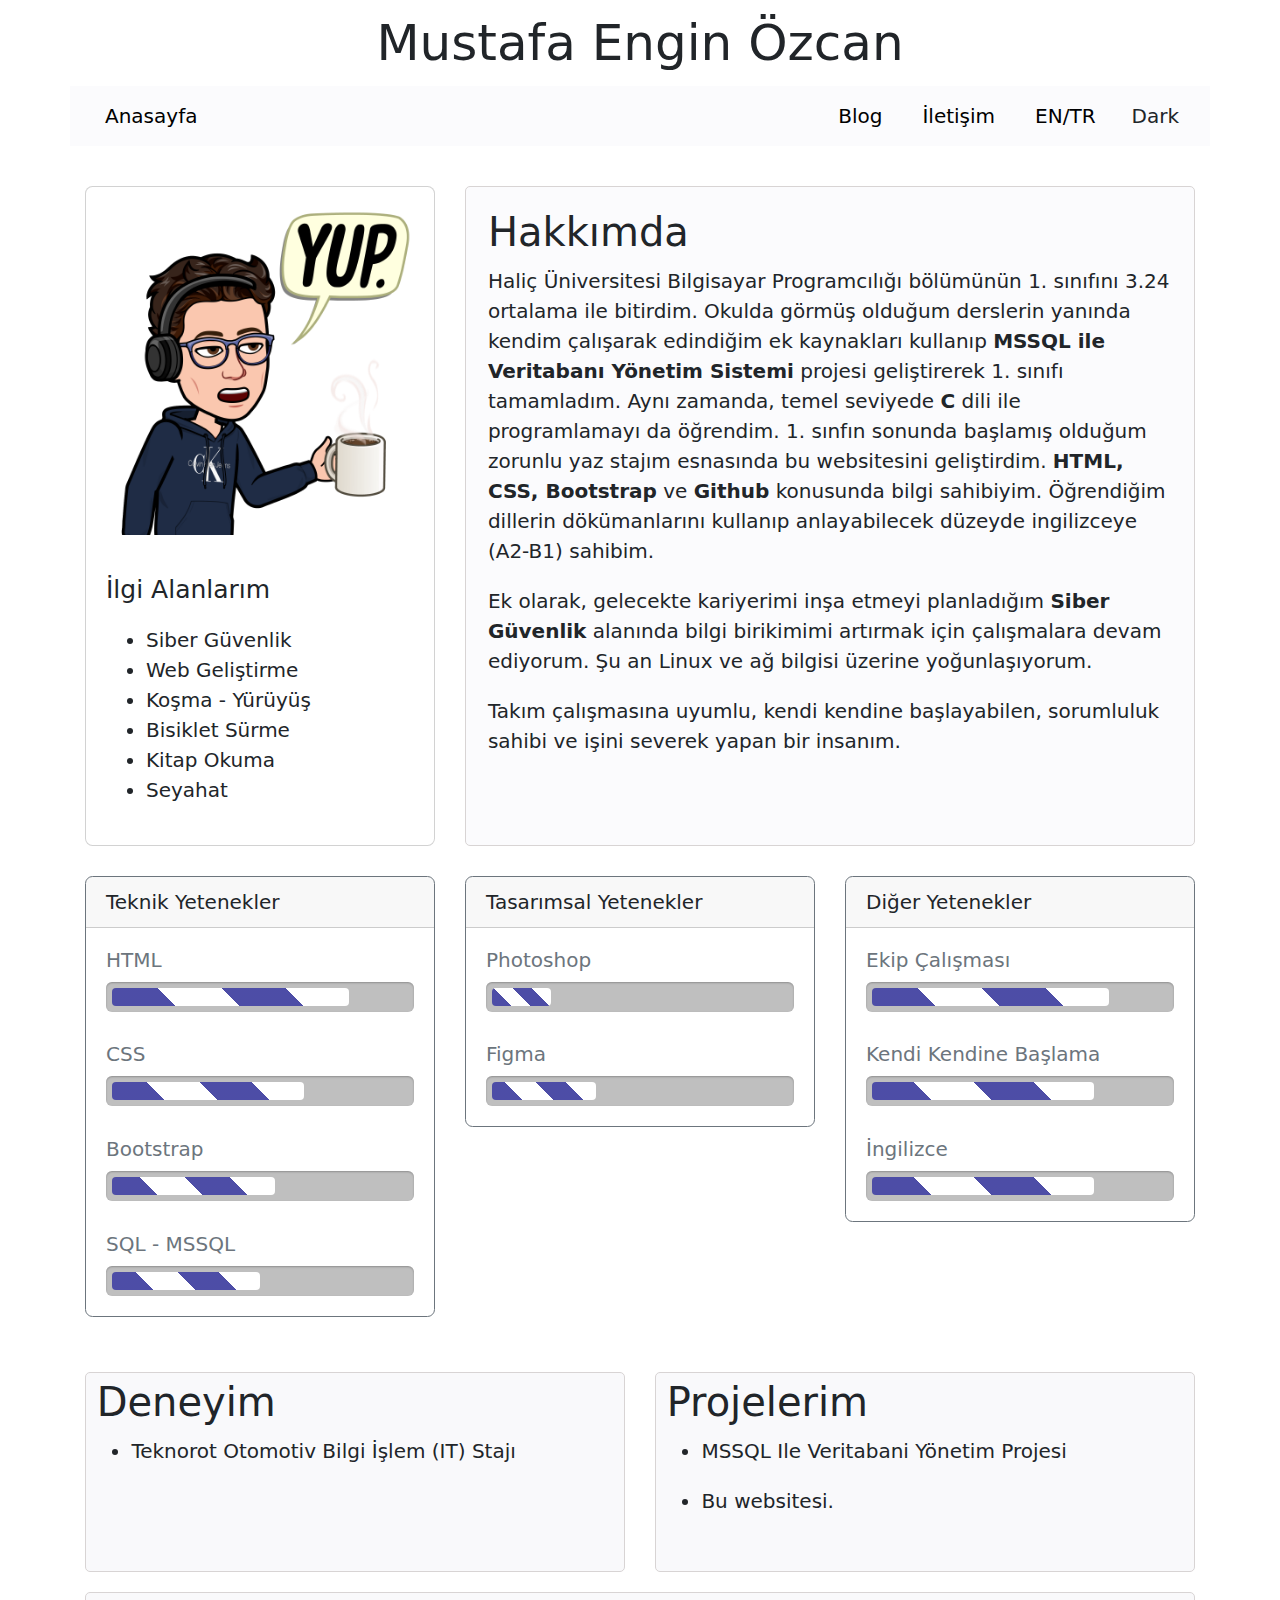
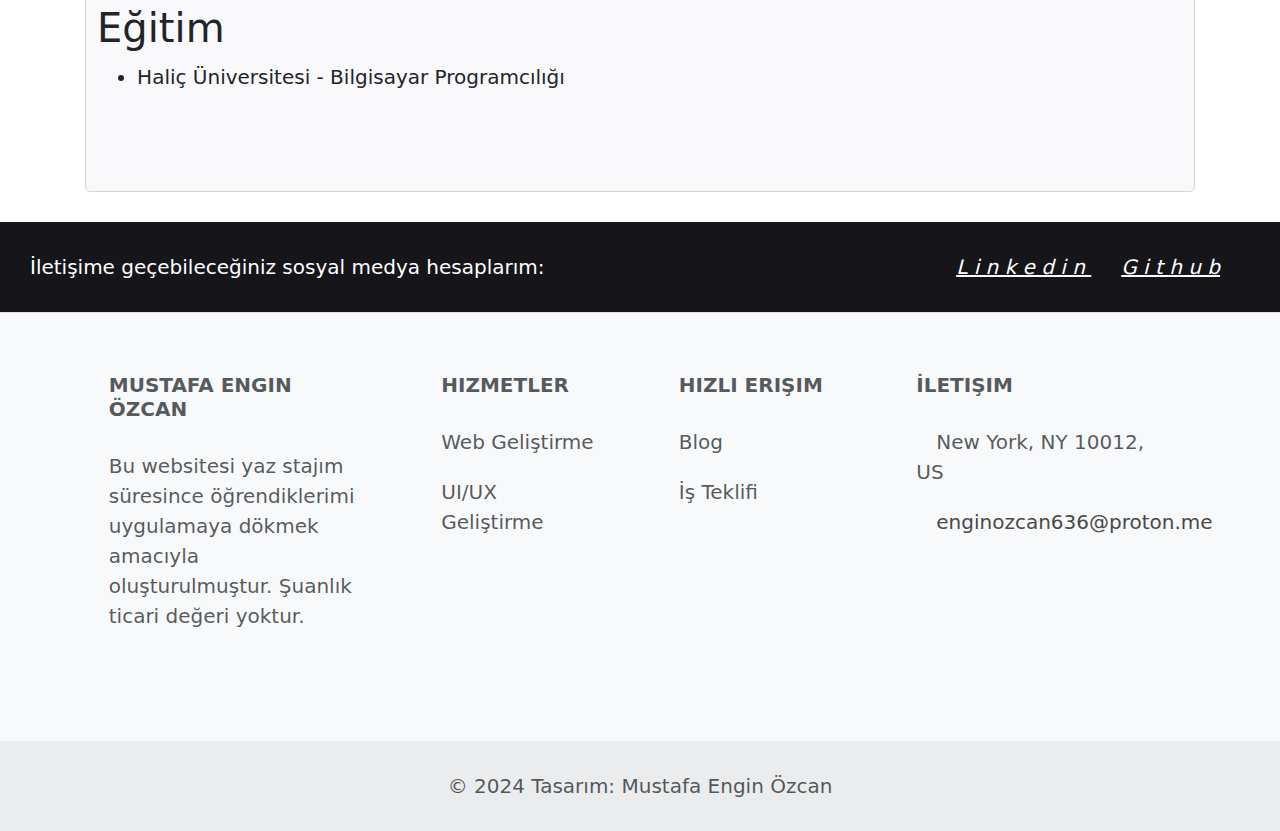
==== commit bfd8ca59: "mini fix" ====
--- a/index.html
+++ b/index.html
@@ -95,7 +95,7 @@
       <div class="col-sm-12 col-md-8 col-lg-8 mt-3">
         <div class="div-Hakkimda">
           <h2>Hakkımda</h2>
-          <p>Haliç Üniversitesi Bilgisayar Programcılığı departmanının 1. sınıfını 3.24 ortalama ile bitirdim. Okulda
+          <p>Haliç Üniversitesi Bilgisayar Programcılığı bölümünün 1. sınıfını 3.24 ortalama ile bitirdim. Okulda
             görmüş olduğum
             derslerin yanında kendim çalışarak edindiğim ek kaynakları kullanıp <b>MSSQL ile Veritabanı Yönetim
               Sistemi</b>
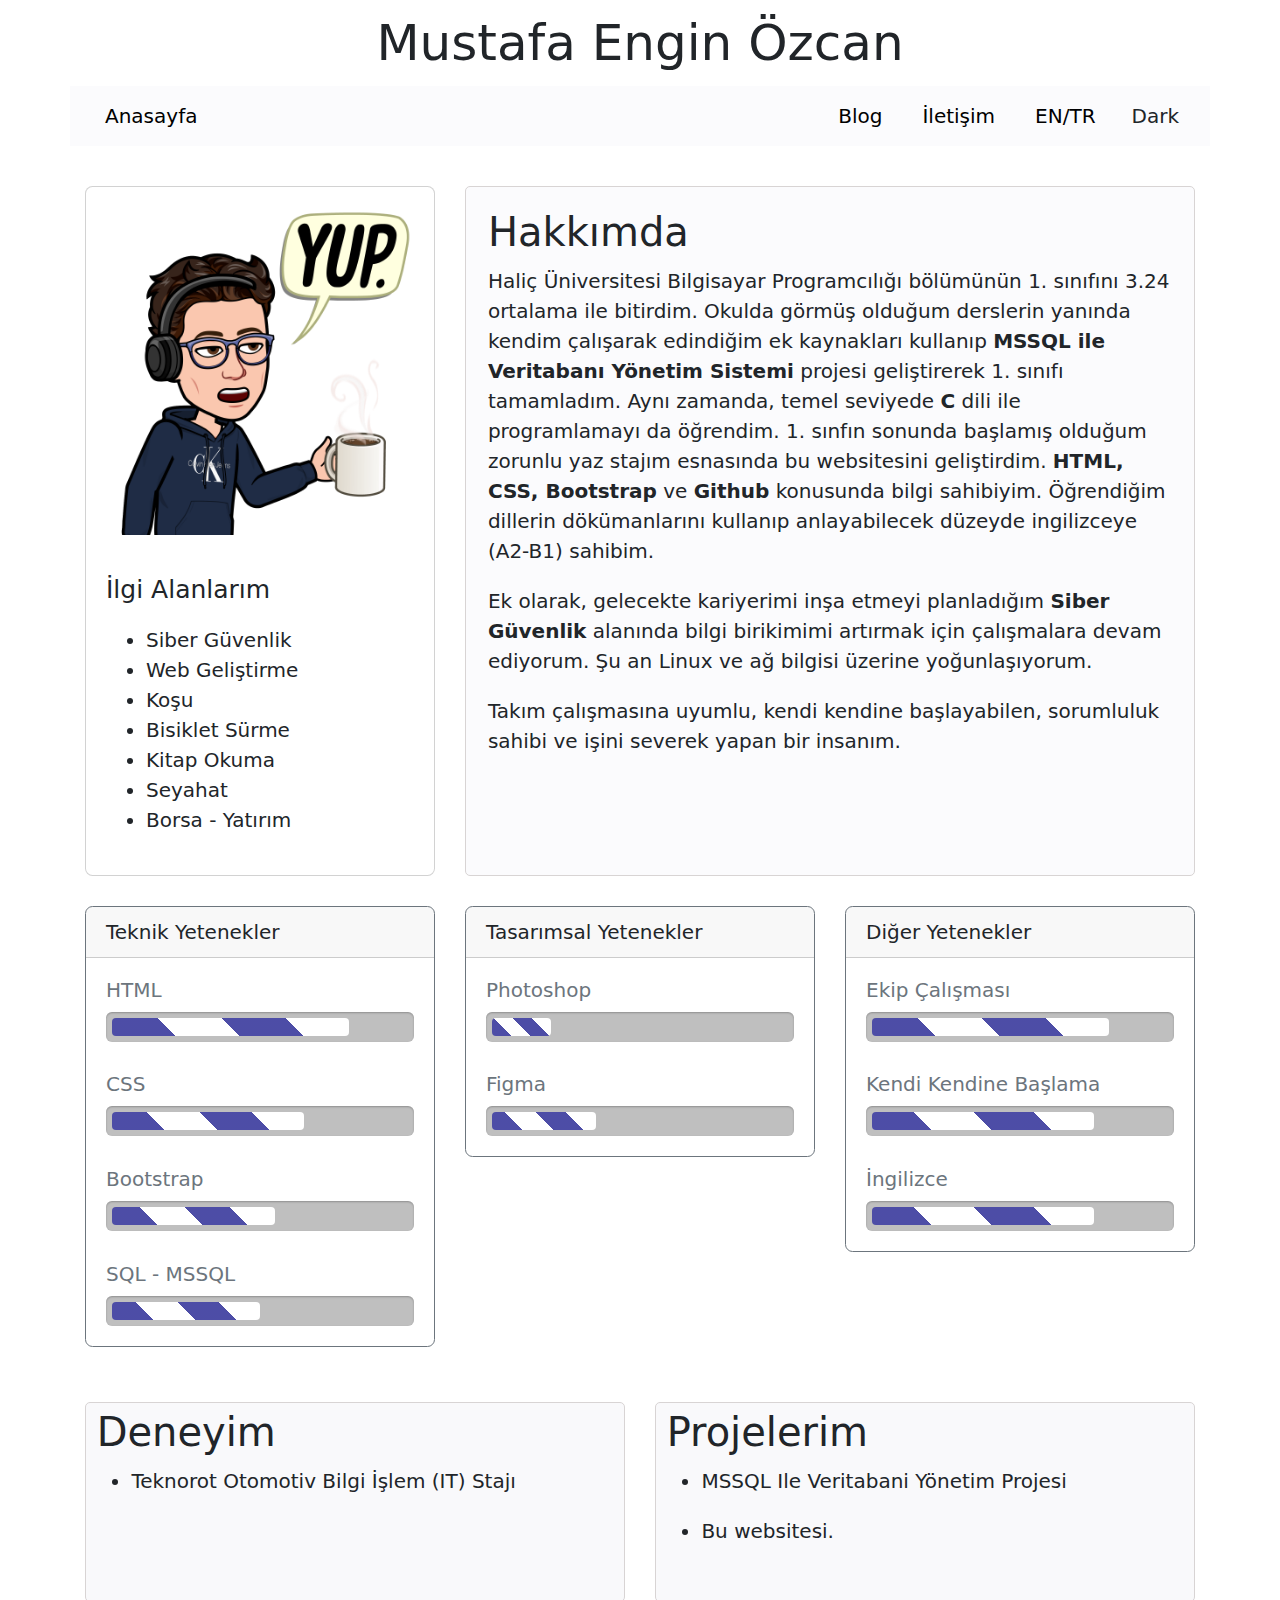
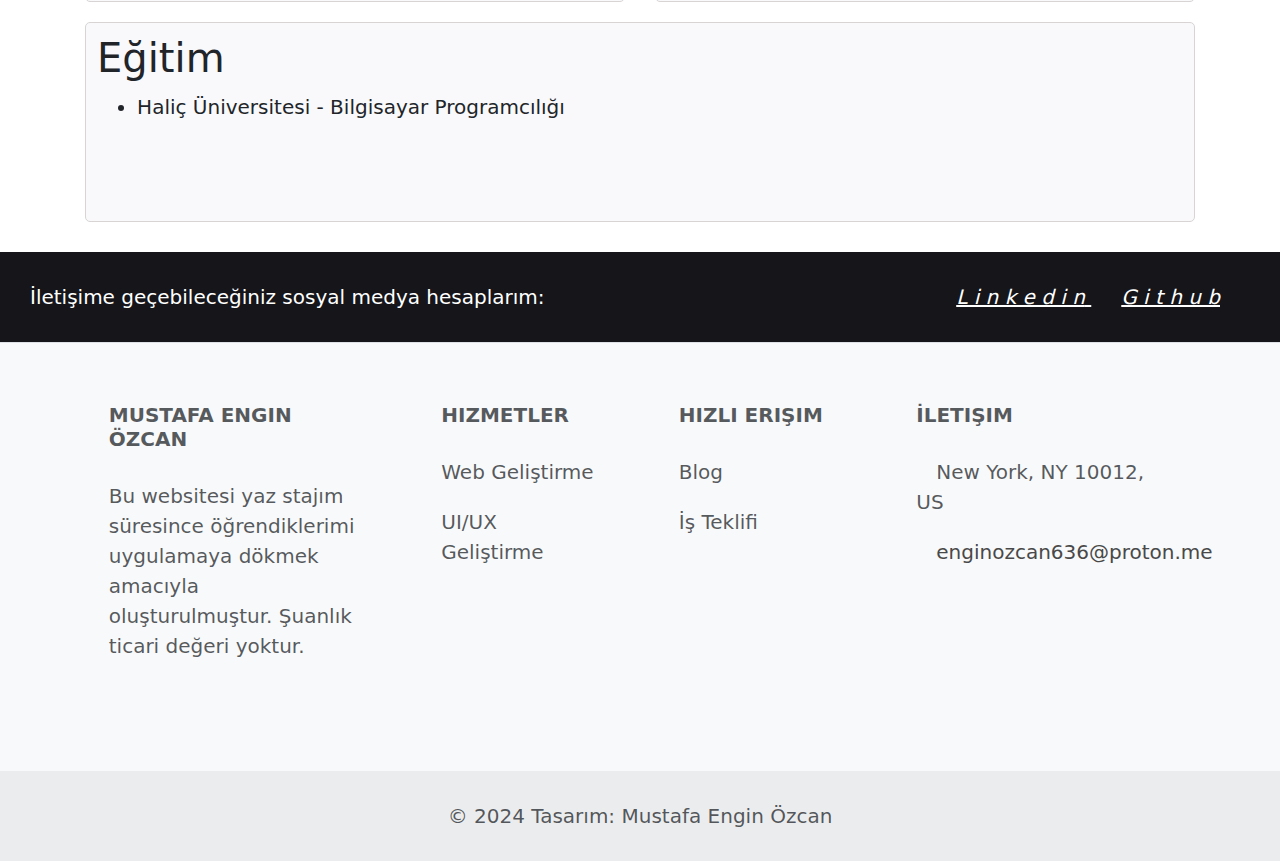
==== commit 83e0a555: "last fix" ====
--- a/index.html
+++ b/index.html
@@ -81,10 +81,11 @@
             <ul>
               <li>Siber Güvenlik</li>
               <li>Web Geliştirme</li>
-              <li>Koşma - Yürüyüş</li>
+              <li>Koşu</li>
               <li>Bisiklet Sürme</li>
               <li>Kitap Okuma</li>
               <li>Seyahat</li>
+              <li>Borsa - Yatırım</li>
             </ul>
           </div>
         </div>
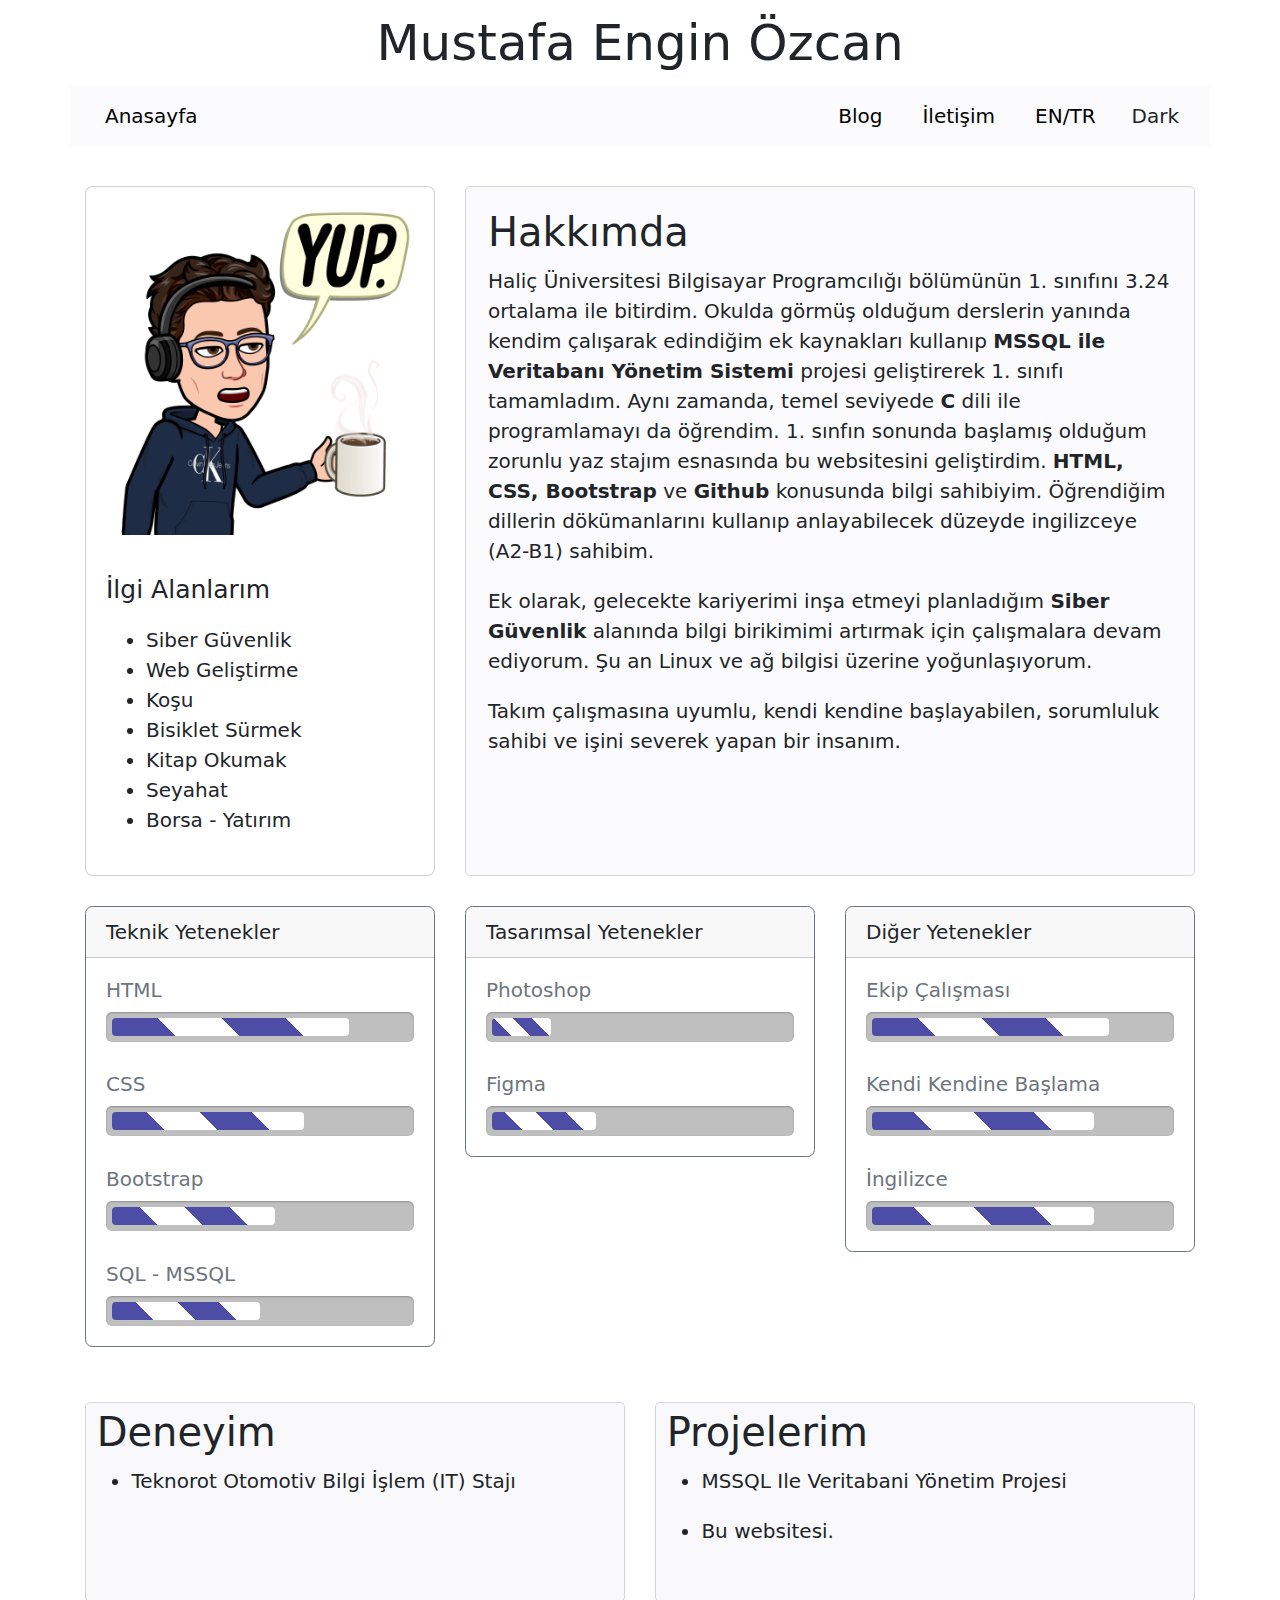
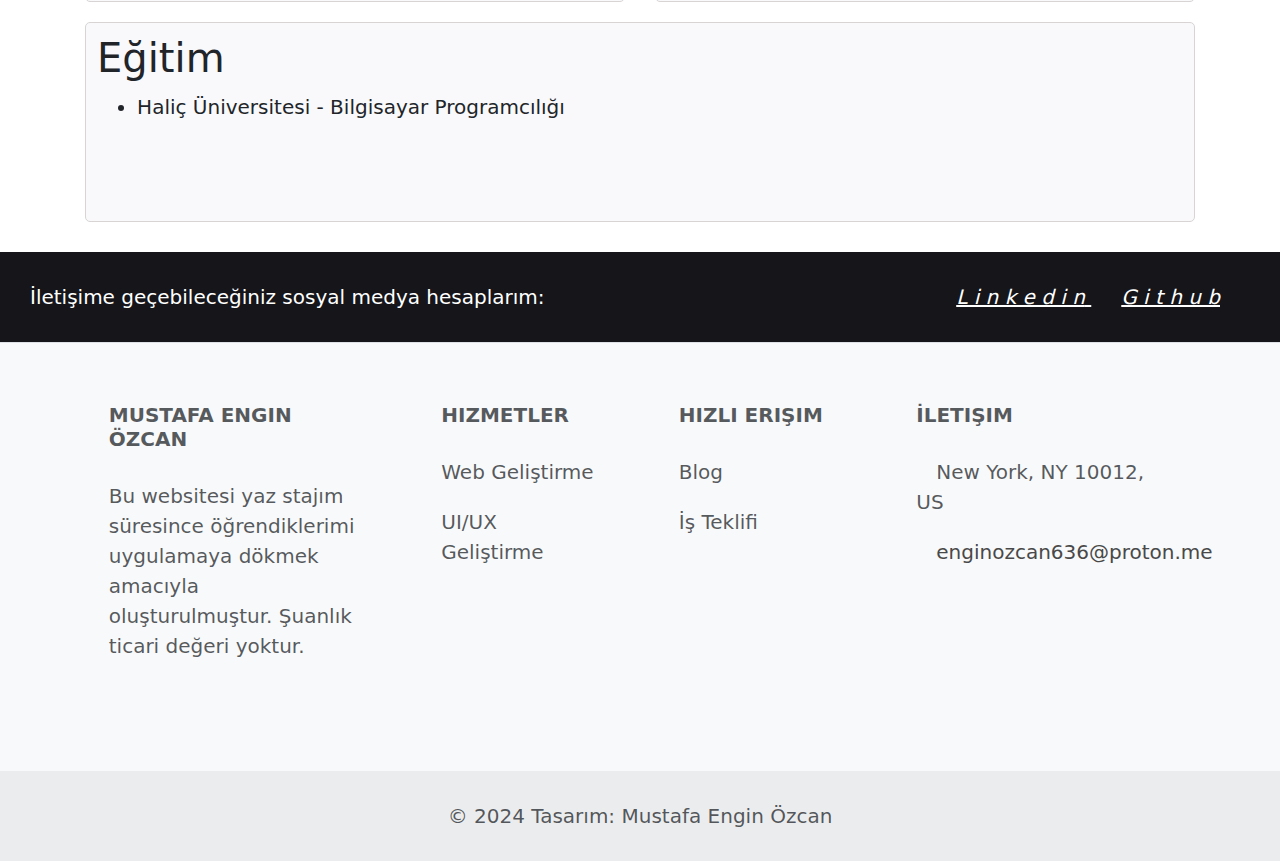
==== commit 87f1e360: "fıx" ====
--- a/index.html
+++ b/index.html
@@ -82,8 +82,8 @@
               <li>Siber Güvenlik</li>
               <li>Web Geliştirme</li>
               <li>Koşu</li>
-              <li>Bisiklet Sürme</li>
-              <li>Kitap Okuma</li>
+              <li>Bisiklet Sürmek</li>
+              <li>Kitap Okumak</li>
               <li>Seyahat</li>
               <li>Borsa - Yatırım</li>
             </ul>
